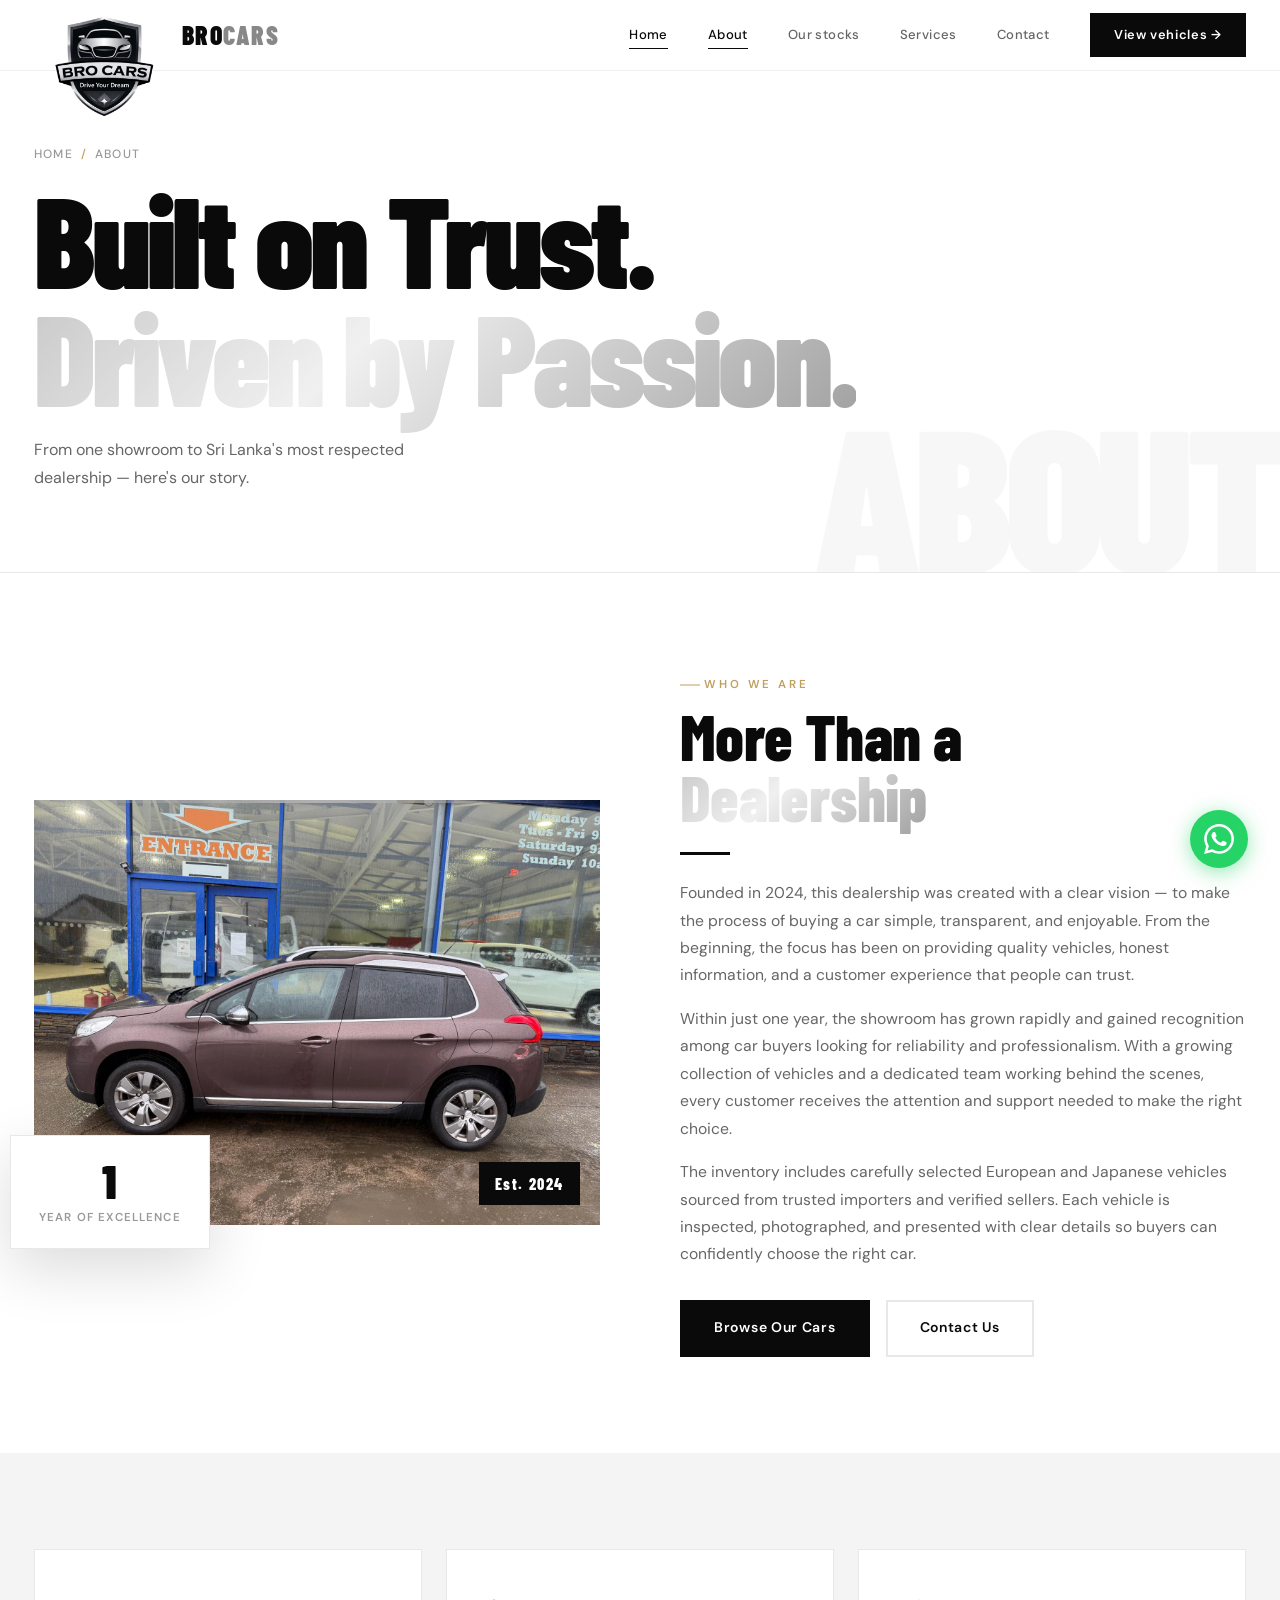
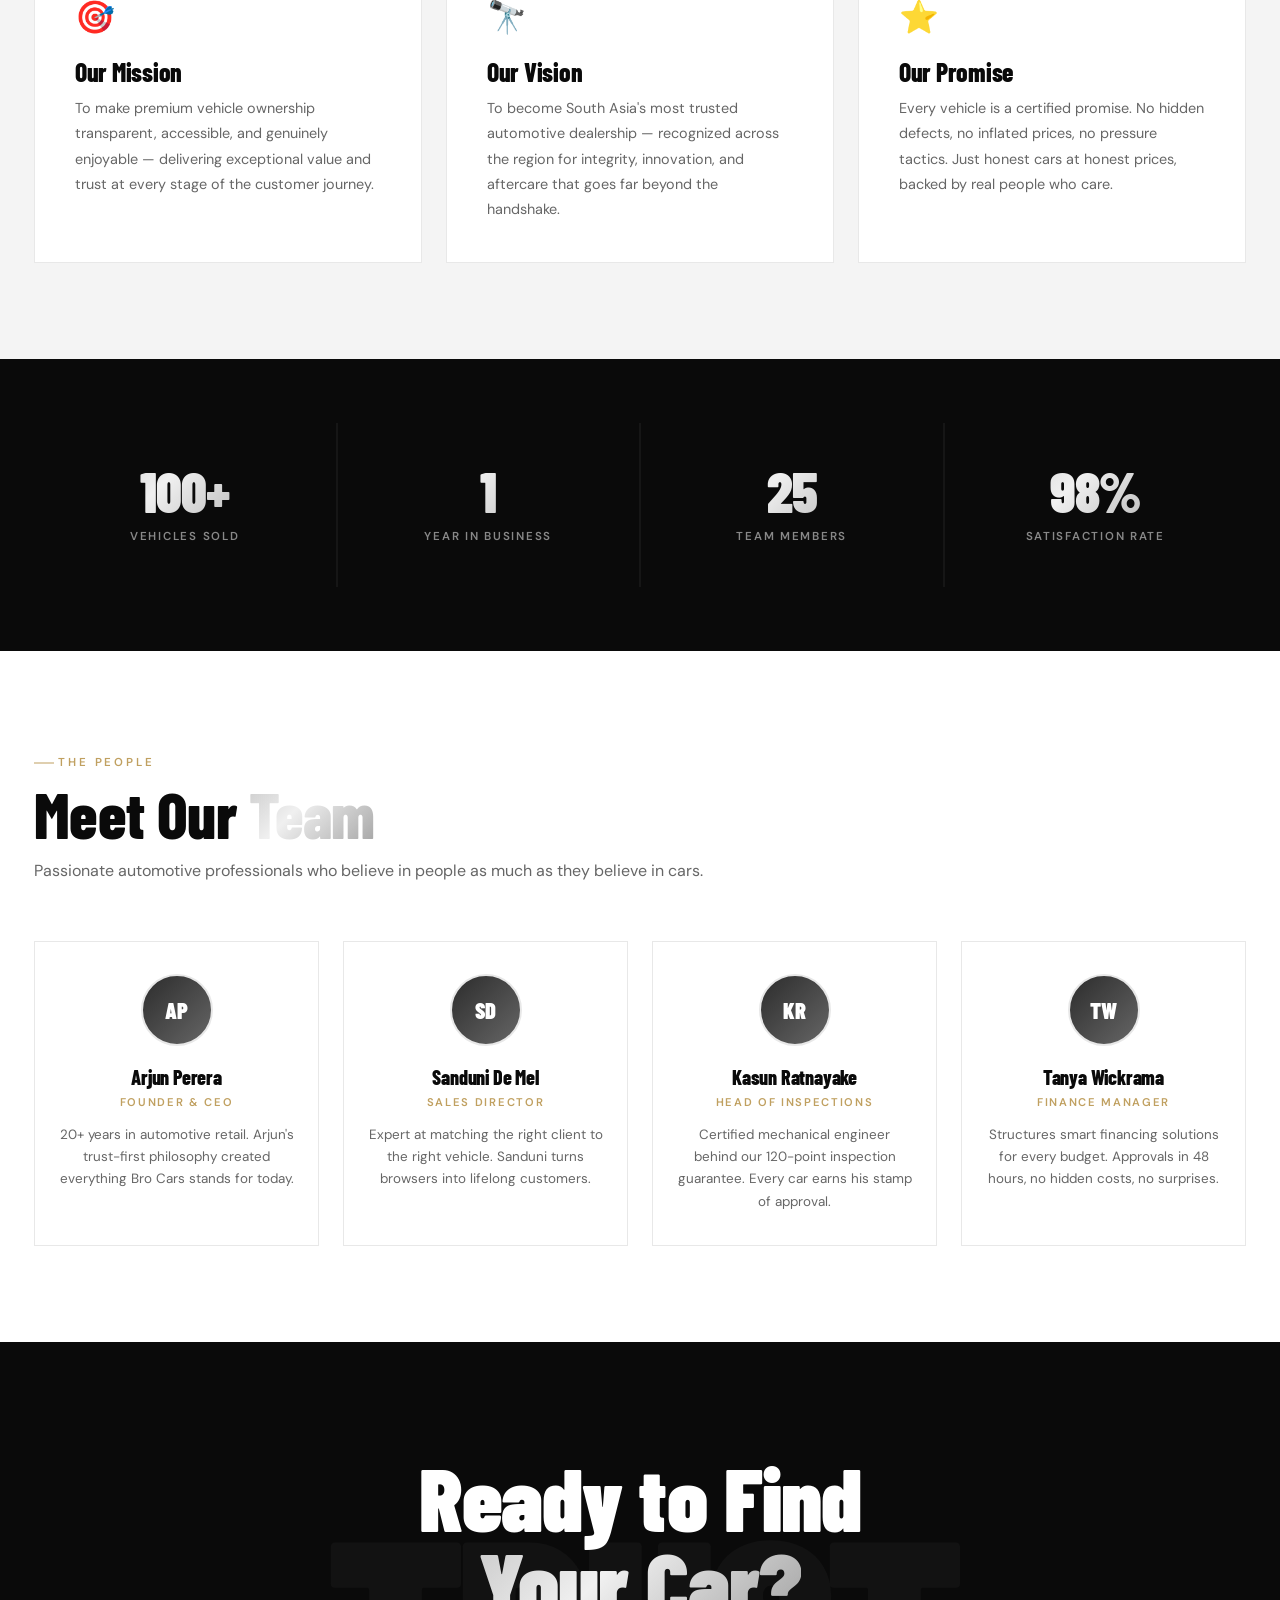
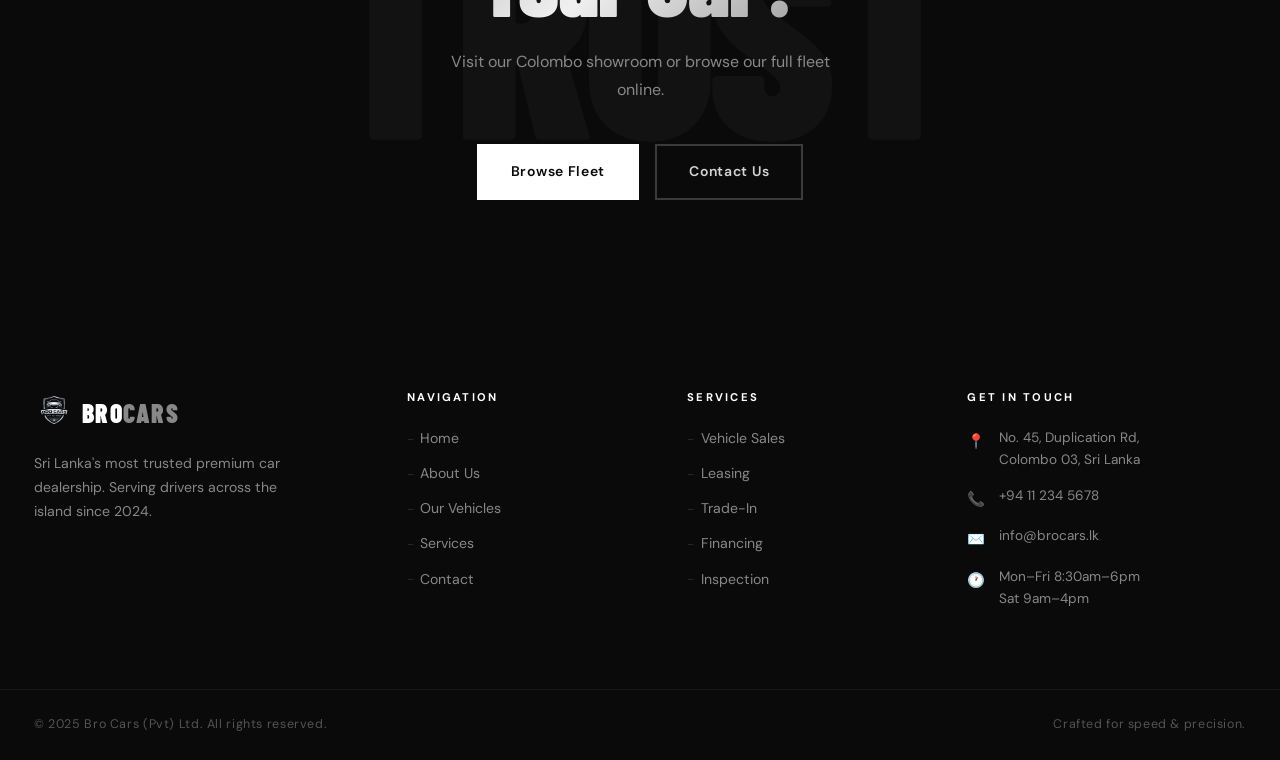
==== brocars/about.html @ c6e90026 "a1" ====
<!DOCTYPE html>
<html lang="en">
<head>
  <meta charset="UTF-8"/>
  <meta name="viewport" content="width=device-width, initial-scale=1.0"/>
  <meta name="description" content="About Bro Cars – Our story, mission, vision and the passionate team behind Sri Lanka's premier auto dealership."/>
  <title>About — Bro Cars</title>
  <link rel="preconnect" href="https://fonts.googleapis.com"/>
  <link rel="preconnect" href="https://fonts.gstatic.com" crossorigin/>
  <link href="https://fonts.googleapis.com/css2?family=Barlow+Condensed:wght@400;600;700;800;900&family=DM+Sans:wght@300;400;500;600&display=swap" rel="stylesheet"/>
  <link rel="stylesheet" href="style.css"/>
</head>
<body>

<!-- ═══ NAVBAR ═══ -->
<header class="navbar" id="navbar">
  <div class="nav-container">
    <a href="index.html" class="logo">
      <img src="logo.png" alt="Bro Cars" class="logo-img"/>
      <span class="logo-text">BRO<span class="logo-accent">CARS</span></span>
    </a>
    <nav class="nav-links" id="navLinks">
      <a href="index.html" class="nav-link active">Home</a>
      <a href="about.html" class="nav-link">About</a>
      <a href="cars.html" class="nav-link">Our stocks</a>
      <a href="services.html" class="nav-link">Services</a>
      <a href="contact.html" class="nav-link">Contact</a>
      <a href="cars.html" class="btn-nav">View vehicles →</a>
    </nav>
    <button class="hamburger" id="hamburger" aria-label="Menu">
      <span></span><span></span><span></span>
    </button>
  </div>
</header>

<!-- PAGE HERO -->
<section class="page-hero">
  <div class="page-hero-bg-text">ABOUT</div>
  <div class="container">
    <div class="page-hero-content">
      <div class="page-breadcrumb"><a href="index.html">Home</a> <span>/</span> About</div>
      <h1 class="page-hero-title">Built on Trust.<br/><span>Driven by Passion.</span></h1>
      <p class="page-hero-sub">From one showroom to Sri Lanka's most respected dealership — here's our story.</p>
    </div>
  </div>
</section>

<!-- STORY -->
<section class="section">
  <div class="container">
    <div class="about-grid">
      <div class="about-visual reveal">
        <div class="about-img-box">
          <div class="about-img-inner"><img src="images/aboutnew.jpeg"></div>
          <div class="about-img-tag">Est. 2024</div>
        </div>
        <div class="about-accent-box">
          <span class="about-accent-num">1</span>
          <span class="about-accent-label">Year of Excellence</span>
        </div>
      </div>

      <div class="about-text reveal">
        <div class="section-tag">Who We Are</div>
        <h2 class="section-title">More Than a<br/><span class="text-silver">Dealership</span></h2>
        <div class="divider-line"></div>

        <p>Founded in 2024, this dealership was created with a clear vision — to make the process of buying a car simple, transparent, and enjoyable. From the beginning, the focus has been on providing quality vehicles, honest information, and a customer experience that people can trust.</p>

        <p style="margin-top:1rem;">Within just one year, the showroom has grown rapidly and gained recognition among car buyers looking for reliability and professionalism. With a growing collection of vehicles and a dedicated team working behind the scenes, every customer receives the attention and support needed to make the right choice.</p>

        <p style="margin-top:1rem;">The inventory includes carefully selected European and Japanese vehicles sourced from trusted importers and verified sellers. Each vehicle is inspected, photographed, and presented with clear details so buyers can confidently choose the right car.</p>

        <div class="about-ctas" style="margin-top:2rem;">
          <a href="cars.html" class="btn-primary">Browse Our Cars</a>
          <a href="contact.html" class="btn-ghost">Contact Us</a>
        </div>
      </div>

    </div>
  </div>
</section>

<!-- MISSION VISION -->
<section class="section mv-section">
  <div class="container">
    <div class="mv-grid">
      <div class="mv-card reveal">
        <div class="mv-icon">🎯</div>
        <h3>Our Mission</h3>
        <p>To make premium vehicle ownership transparent, accessible, and genuinely enjoyable — delivering exceptional value and trust at every stage of the customer journey.</p>
      </div>
      <div class="mv-card reveal">
        <div class="mv-icon">🔭</div>
        <h3>Our Vision</h3>
        <p>To become South Asia's most trusted automotive dealership — recognized across the region for integrity, innovation, and aftercare that goes far beyond the handshake.</p>
      </div>
      <div class="mv-card reveal">
        <div class="mv-icon">⭐</div>
        <h3>Our Promise</h3>
        <p>Every vehicle is a certified promise. No hidden defects, no inflated prices, no pressure tactics. Just honest cars at honest prices, backed by real people who care.</p>
      </div>
    </div>
  </div>
</section>

<!-- STATS -->
<section class="stats-section">
  <div class="container">
    <div class="stats-grid">
      <div class="stat-item reveal">
        <div class="stat-num">100+</div>
        <div class="stat-label">Vehicles Sold</div>
      </div>
      <div class="stat-item reveal">
        <div class="stat-num">1</div>
        <div class="stat-label">Year in Business</div>
      </div>
      <div class="stat-item reveal">
        <div class="stat-num">25</div>
        <div class="stat-label">Team Members</div>
      </div>
      <div class="stat-item reveal">
        <div class="stat-num">98%</div>
        <div class="stat-label">Satisfaction Rate</div>
      </div>
    </div>
  </div>
</section>

<!-- TEAM -->
<section class="section">
  <div class="container">
    <div class="section-header">
      <div class="section-tag">The People</div>
      <h2 class="section-title">Meet Our <span class="text-silver">Team</span></h2>
      <p class="section-sub">Passionate automotive professionals who believe in people as much as they believe in cars.</p>
    </div>
    <div class="team-grid">
      <div class="team-card reveal">
        <div class="team-avatar">AP</div>
        <h3 class="team-name">Arjun Perera</h3>
        <div class="team-role">Founder & CEO</div>
        <p class="team-bio">20+ years in automotive retail. Arjun's trust-first philosophy created everything Bro Cars stands for today.</p>
      </div>
      <div class="team-card reveal">
        <div class="team-avatar">SD</div>
        <h3 class="team-name">Sanduni De Mel</h3>
        <div class="team-role">Sales Director</div>
        <p class="team-bio">Expert at matching the right client to the right vehicle. Sanduni turns browsers into lifelong customers.</p>
      </div>
      <div class="team-card reveal">
        <div class="team-avatar">KR</div>
        <h3 class="team-name">Kasun Ratnayake</h3>
        <div class="team-role">Head of Inspections</div>
        <p class="team-bio">Certified mechanical engineer behind our 120-point inspection guarantee. Every car earns his stamp of approval.</p>
      </div>
      <div class="team-card reveal">
        <div class="team-avatar">TW</div>
        <h3 class="team-name">Tanya Wickrama</h3>
        <div class="team-role">Finance Manager</div>
        <p class="team-bio">Structures smart financing solutions for every budget. Approvals in 48 hours, no hidden costs, no surprises.</p>
      </div>
    </div>
  </div>
</section>

<!-- CTA -->
<section class="cta-section">
  <div class="cta-bg-text">TRUST</div>
  <div class="container">
    <div class="cta-inner reveal">
      <h2 class="cta-title">Ready to Find<br/><span>Your Car?</span></h2>
      <p class="cta-sub">Visit our Colombo showroom or browse our full fleet online.</p>
      <div class="cta-btns">
        <a href="cars.html" class="btn-primary">Browse Fleet</a>
        <a href="contact.html" class="btn-ghost">Contact Us</a>
      </div>
    </div>
  </div>
</section>

<!-- ═══ FOOTER ═══ -->
<footer class="footer">
  <div class="footer-top">
    <div class="container">
      <div class="footer-grid">
        <div class="footer-brand">
          <a href="index.html" class="logo">
  <img src="logo.png" alt="Bro Cars" class="logo-img footer-logo">
  <span class="logo-text">BRO<span class="logo-accent">CARS</span></span>
</a>
          <p>Sri Lanka's most trusted premium car dealership. Serving drivers across the island since 2024.</p>
          
        </div>
        <div class="footer-col">
          <h4>Navigation</h4>
          <ul>
            <li><a href="index.html">Home</a></li>
            <li><a href="about.html">About Us</a></li>
            <li><a href="cars.html">Our Vehicles</a></li>
            <li><a href="services.html">Services</a></li>
            <li><a href="contact.html">Contact</a></li>
          </ul>
        </div>
        <div class="footer-col">
          <h4>Services</h4>
          <ul>
            <li><a href="services.html">Vehicle Sales</a></li>
            <li><a href="services.html">Leasing</a></li>
            <li><a href="services.html">Trade-In</a></li>
            <li><a href="services.html">Financing</a></li>
            <li><a href="services.html">Inspection</a></li>
          </ul>
        </div>
        <div class="footer-col footer-contact-col">
          <h4>Get In Touch</h4>
          <div class="footer-contact-item">
            <span class="fc-icon">📍</span>
            <span>No. 45, Duplication Rd,<br/>Colombo 03, Sri Lanka</span>
          </div>
          <div class="footer-contact-item">
            <span class="fc-icon">📞</span>
            <span>+94 11 234 5678</span>
          </div>
          <div class="footer-contact-item">
            <span class="fc-icon">✉️</span>
            <span>info@brocars.lk</span>
          </div>
          <div class="footer-contact-item">
            <span class="fc-icon">🕐</span>
            <span>Mon–Fri 8:30am–6pm<br/>Sat 9am–4pm</span>
          </div>
        </div>
      </div>
    </div>
  </div>
  <div class="footer-bottom">
    <div class="container">
      <span>© 2025 Bro Cars (Pvt) Ltd. All rights reserved.</span>
      <span>Crafted for speed &amp; precision.</span>
    </div>
  </div>
</footer>

<a href="https://wa.me/94778901234" class="whatsapp-float" target="_blank" title="Chat with us on WhatsApp">
  <svg viewBox="0 0 24 24" fill="currentColor"><path d="M17.472 14.382c-.297-.149-1.758-.867-2.03-.967-.273-.099-.471-.148-.67.15-.197.297-.767.966-.94 1.164-.173.199-.347.223-.644.075-.297-.15-1.255-.463-2.39-1.475-.883-.788-1.48-1.761-1.653-2.059-.173-.297-.018-.458.13-.606.134-.133.298-.347.446-.52.149-.174.198-.298.298-.497.099-.198.05-.371-.025-.52-.075-.149-.669-1.612-.916-2.207-.242-.579-.487-.5-.669-.51-.173-.008-.371-.01-.57-.01-.198 0-.52.074-.792.372-.272.297-1.04 1.016-1.04 2.479 0 1.462 1.065 2.875 1.213 3.074.149.198 2.096 3.2 5.077 4.487.709.306 1.262.489 1.694.625.712.227 1.36.195 1.871.118.571-.085 1.758-.719 2.006-1.413.248-.694.248-1.289.173-1.413-.074-.124-.272-.198-.57-.347m-5.421 7.403h-.004a9.87 9.87 0 01-5.031-1.378l-.361-.214-3.741.982.998-3.648-.235-.374a9.86 9.86 0 01-1.51-5.26c.001-5.45 4.436-9.884 9.888-9.884 2.64 0 5.122 1.03 6.988 2.898a9.825 9.825 0 012.893 6.994c-.003 5.45-4.437 9.884-9.885 9.884m8.413-18.297A11.815 11.815 0 0012.05 0C5.495 0 .16 5.335.157 11.892c0 2.096.547 4.142 1.588 5.945L.057 24l6.305-1.654a11.882 11.882 0 005.683 1.448h.005c6.554 0 11.89-5.335 11.893-11.893a11.821 11.821 0 00-3.48-8.413z"/></svg>
</a>
<script src="script.js"></script>
</body>
</html>
---- brocars/style.css ----
/* ============================================================
   BRO CARS — Complete Stylesheet
   Aesthetic: Editorial White / Metallic Precision
   Fonts: Barlow Condensed (display) + DM Sans (body)
   ============================================================ */

/* ── Google Fonts already loaded in HTML ── */

/* ═══ VARIABLES ═══ */
:root {
  --black: #0A0A0A;
  --ink: #1A1A1A;
  --dark: #2C2C2C;
  --mid: #666666;
  --muted: #999999;
  --light: #E8E8E8;
  --pale: #F4F4F4;
  --white: #FFFFFF;

  --silver: #B0B0B0;
  --silver-light: #D4D4D4;
  --silver-dark: #888888;
  --metallic: linear-gradient(135deg, #C8C8C8 0%, #F0F0F0 40%, #A0A0A0 100%);

  --accent: #C0A060;
  --accent-light: #D4B878;

  --neon: rgba(180, 180, 180, 0.6);

  --ff-display: 'Barlow Condensed', sans-serif;
  --ff-body: 'DM Sans', sans-serif;

  --ease: cubic-bezier(0.25, 0.46, 0.45, 0.94);
  --ease-out: cubic-bezier(0.16, 1, 0.3, 1);
  --t: 0.3s;
  --t-slow: 0.6s;

  --shadow-sm: 0 2px 8px rgba(0,0,0,0.08);
  --shadow-md: 0 8px 24px rgba(0,0,0,0.1);
  --shadow-lg: 0 20px 60px rgba(0,0,0,0.14);
  --shadow-xl: 0 40px 80px rgba(0,0,0,0.18);
}

/* ═══ RESET ═══ */
*, *::before, *::after { box-sizing: border-box; margin: 0; padding: 0; }
html { font-size: 16px; scroll-behavior: smooth; -webkit-font-smoothing: antialiased; }
body {
  background: var(--white);
  color: var(--ink);
  font-family: var(--ff-body);
  line-height: 1.7;
  overflow-x: hidden;
}
img { display: block; max-width: 100%; }
a { text-decoration: none; color: inherit; }
ul { list-style: none; }
button { font-family: var(--ff-body); cursor: pointer; }

/* ═══ SCROLLBAR ═══ */
::-webkit-scrollbar { width: 5px; }
::-webkit-scrollbar-track { background: var(--pale); }
::-webkit-scrollbar-thumb { background: var(--silver); border-radius: 3px; }

/* ═══ TYPOGRAPHY ═══ */
h1, h2, h3, h4 { font-family: var(--ff-display); line-height: 0.95; letter-spacing: -0.01em; color: var(--black); }
h1 { font-size: clamp(3.5rem, 9vw, 8rem); font-weight: 900; }
h2 { font-size: clamp(2.5rem, 5vw, 5rem); font-weight: 800; }
h3 { font-size: clamp(1.5rem, 3vw, 2.2rem); font-weight: 700; }
h4 { font-size: 1.2rem; font-weight: 700; }
p { color: var(--mid); font-size: 0.98rem; line-height: 1.75; }

.text-silver {
  background: var(--metallic);
  -webkit-background-clip: text;
  -webkit-text-fill-color: transparent;
  background-clip: text;
}

/* ═══ LAYOUT ═══ */
.container { max-width: 1260px; margin: 0 auto; padding: 0 1.5rem; }
.section { padding: 6rem 0; }
.section-header { margin-bottom: 3.5rem; }
.section-header.center { text-align: center; }
.section-header.center .section-sub { max-width: 560px; margin: 0 auto; }

.section-tag {
  display: inline-block;
  font-family: var(--ff-body);
  font-size: 0.72rem;
  font-weight: 600;
  letter-spacing: 0.25em;
  text-transform: uppercase;
  color: var(--accent);
  margin-bottom: 0.75rem;
  position: relative;
  padding-left: 1.5rem;
}
.section-tag::before {
  content: '';
  position: absolute; left: 0; top: 50%;
  width: 20px; height: 1px;
  background: var(--accent);
  transform: translateY(-50%);
}

.section-title { margin-bottom: 0.75rem; }
.section-sub { font-size: 1rem; color: var(--mid); margin-top: 0.5rem; }
.divider-line { width: 50px; height: 3px; background: var(--black); margin: 1.5rem 0; }

/* ═══ BUTTONS ═══ */
.btn-primary {
  display: inline-flex;
  align-items: center;
  gap: 0.5rem;
  padding: 0.9rem 2rem;
  background: var(--black);
  color: var(--white);
  font-family: var(--ff-body);
  font-size: 0.875rem;
  font-weight: 600;
  letter-spacing: 0.05em;
  border: 2px solid var(--black);
  transition: all var(--t) var(--ease);
  position: relative;
  overflow: hidden;
}
.btn-primary::before {
  content: '';
  position: absolute; inset: 0;
  background: linear-gradient(135deg, #C8C8C8, #888888);
  transform: translateX(-101%);
  transition: transform var(--t) var(--ease);
}
.btn-primary:hover { color: var(--black); border-color: var(--silver); }
.btn-primary:hover::before { transform: translateX(0); }
.btn-primary span, .btn-primary > * { position: relative; z-index: 1; }
.btn-primary:hover { box-shadow: 0 0 0 2px var(--silver-light), 0 8px 24px rgba(0,0,0,0.15); }

.btn-ghost {
  display: inline-flex;
  align-items: center;
  gap: 0.5rem;
  padding: 0.9rem 2rem;
  background: transparent;
  color: var(--black);
  font-family: var(--ff-body);
  font-size: 0.875rem;
  font-weight: 600;
  letter-spacing: 0.05em;
  border: 2px solid var(--light);
  transition: all var(--t) var(--ease);
}
.btn-ghost:hover {
  border-color: var(--black);
  background: var(--black);
  color: var(--white);
  box-shadow: var(--shadow-md);
}

.btn-nav {
  display: inline-flex;
  align-items: center;
  padding: 0.6rem 1.4rem;
  background: var(--black);
  color: var(--white);
  font-family: var(--ff-body);
  font-size: 0.8rem;
  font-weight: 600;
  letter-spacing: 0.05em;
  border: 2px solid var(--black);
  transition: all var(--t) var(--ease);
}
.btn-nav:hover {
  background: transparent;
  color: var(--black);
  box-shadow: 0 0 0 1px var(--silver-light);
}

.btn-card-primary {
  display: inline-flex;
  align-items: center;
  padding: 0.55rem 1.1rem;
  background: var(--black);
  color: var(--white);
  font-size: 0.78rem;
  font-weight: 600;
  letter-spacing: 0.03em;
  border: 1.5px solid var(--black);
  transition: all var(--t) var(--ease);
  flex: 1;
  justify-content: center;
}
.btn-card-primary:hover {
  background: var(--silver-dark);
  border-color: var(--silver-dark);
  box-shadow: 0 0 12px rgba(180,180,180,0.4);
}

.btn-card-ghost {
  display: inline-flex;
  align-items: center;
  padding: 0.55rem 1.1rem;
  background: transparent;
  color: var(--black);
  font-size: 0.78rem;
  font-weight: 600;
  letter-spacing: 0.03em;
  border: 1.5px solid var(--light);
  transition: all var(--t) var(--ease);
  flex: 1;
  justify-content: center;
}
.btn-card-ghost:hover {
  border-color: var(--black);
  background: var(--pale);
}

.btn-overlay {
  display: inline-flex;
  align-items: center;
  padding: 0.6rem 1.5rem;
  background: var(--white);
  color: var(--black);
  font-family: var(--ff-body);
  font-size: 0.78rem;
  font-weight: 700;
  letter-spacing: 0.05em;
  border: none;
  transition: all var(--t) var(--ease);
}
.btn-overlay:hover {
  background: var(--black);
  color: var(--white);
  box-shadow: 0 0 20px rgba(200,200,200,0.5);
}

/* ═══ REVEAL ANIMATIONS ═══ */
.reveal {
  opacity: 0;
  transform: translateY(28px);
  transition: opacity 0.65s var(--ease-out), transform 0.65s var(--ease-out);
}
.reveal.visible { opacity: 1; transform: translateY(0); }

/* ═══ NAVBAR ═══ */
.navbar {
  position: fixed; top: 0; left: 0; right: 0;
  z-index: 1000;
  background: rgba(255,255,255,0.94);
  backdrop-filter: blur(16px);
  border-bottom: 1px solid rgba(0,0,0,0.06);
  transition: all var(--t) var(--ease);
}
.navbar.scrolled {
  background: rgba(255,255,255,0.98);
  border-bottom-color: rgba(0,0,0,0.12);
  box-shadow: var(--shadow-sm);
}
.nav-container {
  max-width: 1260px;
  margin: 0 auto;
  padding: 0 1.5rem;
  height: 70px;
  display: flex;
  align-items: center;
  justify-content: space-between;
}
.logo {
  display: flex;
  align-items: center;
  gap: 0.5rem;
  font-family: var(--ff-display);
  font-size: 1.6rem;
  font-weight: 900;
  letter-spacing: 0.05em;
  color: var(--black);
}
.logo-img {
  margin-top: 30%;
  height: 140px;
  width: auto;
  max-width: 180px;
  object-fit: contain;
  display: block;
  image-rendering: -webkit-optimize-contrast;
  transition: opacity 0.2s ease;
}

/* Footer logo smaller */
.footer-logo {
  height: 40px;
  width: auto; /* keep aspect ratio */
  margin-top: 0; /* remove any extra margin from header */
}
.logo-icon { color: var(--silver-dark); font-size: 1.1rem; }

.logo-text { line-height: 1; }
.logo-accent { color: var(--silver-dark); }

.nav-links {
  display: flex;
  align-items: center;
  gap: 2.5rem;
}
.nav-link {
  font-family: var(--ff-body);
  font-size: 0.82rem;
  font-weight: 500;
  color: var(--mid);
  letter-spacing: 0.03em;
  position: relative;
  transition: color var(--t);
}
.nav-link::after {
  content: '';
  position: absolute;
  bottom: -3px; left: 0;
  width: 0; height: 1.5px;
  background: var(--black);
  transition: width var(--t) var(--ease);
}
.nav-link:hover, .nav-link.active { color: var(--black); }
.nav-link:hover::after, .nav-link.active::after { width: 100%; }

.hamburger {
  display: none;
  flex-direction: column;
  gap: 5px;
  background: none;
  border: none;
  padding: 5px;
  cursor: pointer;
}
.hamburger span {
  display: block;
  width: 22px; height: 1.5px;
  background: var(--black);
  transition: all var(--t) var(--ease);
}
.hamburger.open span:nth-child(1) { transform: translateY(6.5px) rotate(45deg); }
.hamburger.open span:nth-child(2) { opacity: 0; }
.hamburger.open span:nth-child(3) { transform: translateY(-6.5px) rotate(-45deg); }

/* ═══ HERO ═══ */
.hero {
  min-height: 100vh;
  background: var(--white);
  position: relative;
  display: flex;
  align-items: center;
  overflow: hidden;
  padding-top: 70px;
}
.hero-bg-text {
  position: absolute;
  bottom: -2rem; right: -1rem;
  font-family: var(--ff-display);
  font-size: clamp(8rem, 20vw, 22rem);
  font-weight: 900;
  color: rgba(0,0,0,0.035);
  line-height: 1;
  pointer-events: none;
  user-select: none;
  letter-spacing: -0.04em;
}
.hero-container {
  max-width: 1260px;
  margin: 0 auto;
  padding: 4rem 1.5rem 5rem;
  display: grid;
  grid-template-columns: 1.1fr 0.9fr;
  gap: 4rem;
  align-items: center;
  width: 100%;
}
.hero-badge {
  display: inline-flex;
  align-items: center;
  gap: 0.4rem;
  font-family: var(--ff-body);
  font-size: 0.75rem;
  font-weight: 600;
  letter-spacing: 0.2em;
  text-transform: uppercase;
  color: var(--accent);
  background: rgba(192, 160, 96, 0.08);
  border: 1px solid rgba(192,160,96,0.2);
  padding: 0.4rem 0.9rem;
  margin-bottom: 1.5rem;
  display: inline-block;
}
.hero-title {
  font-size: clamp(5rem, 11vw, 10rem);
  font-weight: 900;
  line-height: 0.9;
  letter-spacing: -0.03em;
  margin-bottom: 1.5rem;
  animation: fadeUp 0.8s var(--ease-out) both;
}
.hero-title-accent {
  background: var(--metallic);
  -webkit-background-clip: text;
  -webkit-text-fill-color: transparent;
  background-clip: text;
}
.hero-subtitle {
  font-size: 1.05rem;
  color: var(--mid);
  max-width: 420px;
  line-height: 1.75;
  margin-bottom: 2rem;
  animation: fadeUp 0.8s 0.1s var(--ease-out) both;
}
.hero-actions {
  display: flex;
  gap: 1rem;
  flex-wrap: wrap;
  animation: fadeUp 0.8s 0.2s var(--ease-out) both;
}
.hero-stats {
  display: flex;
  align-items: center;
  gap: 2rem;
  margin-top: 3rem;
  padding-top: 2rem;
  border-top: 1px solid var(--light);
  animation: fadeUp 0.8s 0.3s var(--ease-out) both;
}
.hero-stat { text-align: left; }
.hero-stat-num {
  display: block;
  font-family: var(--ff-display);
  font-size: 2.2rem;
  font-weight: 800;
  color: var(--black);
  line-height: 1;
  letter-spacing: -0.02em;
}
.hero-stat-label {
  display: block;
  font-size: 0.72rem;
  font-weight: 500;
  text-transform: uppercase;
  letter-spacing: 0.15em;
  color: var(--muted);
  margin-top: 0.2rem;
}
.hero-stat-divider { width: 1px; height: 36px; background: var(--light); }

/* Hero Visual */
.hero-visual {
  position: relative;
  animation: fadeIn 1s 0.2s var(--ease-out) both;
}
.hero-car-card {
  background: var(--pale);
  border: 1px solid var(--light);
  position: relative;
  overflow: hidden;
}
.hero-car-card::before {
  content: '';
  position: absolute; top: 0; left: 0; right: 0;
  height: 3px;
  background: linear-gradient(90deg, transparent, var(--silver), transparent);
}
.hero-car-img {
  aspect-ratio: 4/3;
  display: flex;
  align-items: center;
  justify-content: center;
  background: linear-gradient(135deg, #f0f0f0 0%, #e8e8e8 100%);
  position: relative;
  overflow: hidden;
}
.car-emoji-hero { font-size: 7rem; user-select: none; }
.hero-car-shine {
  position: absolute; inset: 0;
  background: linear-gradient(120deg, transparent 20%, rgba(255,255,255,0.4) 50%, transparent 80%);
  transform: translateX(-100%);
  animation: shine 3s 1s infinite;
}
@keyframes shine {
  0% { transform: translateX(-100%); }
  30%, 100% { transform: translateX(100%); }
}
.hero-car-info {
  padding: 1.25rem 1.5rem;
  display: flex;
  align-items: center;
  justify-content: space-between;
  border-top: 1px solid var(--light);
}
.hero-car-badge {
  font-size: 0.7rem;
  font-weight: 700;
  letter-spacing: 0.15em;
  text-transform: uppercase;
  color: var(--accent);
}
.hero-car-name {
  font-family: var(--ff-display);
  font-size: 1.1rem;
  font-weight: 700;
  color: var(--black);
}
.hero-car-price {
  font-family: var(--ff-display);
  font-size: 1.3rem;
  font-weight: 800;
  color: var(--black);
}
.hero-float-tag {
  position: absolute;
  background: var(--white);
  border: 1px solid var(--light);
  padding: 0.45rem 0.85rem;
  font-family: var(--ff-body);
  font-size: 0.72rem;
  font-weight: 600;
  color: var(--black);
  box-shadow: var(--shadow-md);
  letter-spacing: 0.03em;
}
.hero-float-1 { top: 1.5rem; left: -1.5rem; }
.hero-float-2 { bottom: 4rem; right: -1rem; }
.hero-scroll-hint {
  position: absolute;
  bottom: 2rem; left: 50%;
  transform: translateX(-50%);
  display: flex;
  flex-direction: column;
  align-items: center;
  gap: 0.5rem;
  font-family: var(--ff-body);
  font-size: 0.68rem;
  font-weight: 600;
  letter-spacing: 0.2em;
  text-transform: uppercase;
  color: var(--muted);
}
.scroll-line {
  width: 1px; height: 32px;
  background: var(--muted);
  animation: scrollPulse 2s infinite;
}
@keyframes scrollPulse {
  0%, 100% { opacity: 0.3; transform: scaleY(0.6); }
  50% { opacity: 1; transform: scaleY(1); }
}

/* ═══ MARQUEE STRIP ═══ */
.marquee-strip {
  background: var(--black);
  padding: 0.8rem 0;
  overflow: hidden;
  border-top: 1px solid rgba(255,255,255,0.05);
}
.marquee-track {
  display: flex;
  gap: 2rem;
  white-space: nowrap;
  animation: marquee 20s linear infinite;
  width: max-content;
}
.marquee-track span {
  font-family: var(--ff-display);
  font-size: 0.85rem;
  font-weight: 600;
  letter-spacing: 0.2em;
  text-transform: uppercase;
  color: var(--silver-dark);
}
.marquee-track span:nth-child(even) { color: rgba(255,255,255,0.15); font-size: 0.5rem; }
@keyframes marquee {
  from { transform: translateX(0); }
  to { transform: translateX(-50%); }
}

/* ═══ CAR CARDS ═══ */
.cars-grid {
  display: grid;
  grid-template-columns: repeat(3, 1fr);
  gap: 1.5rem;
}
.cars-grid-full {
  grid-template-columns: repeat(auto-fill, minmax(290px, 1fr));
}
.car-card {
  background: var(--white);
  border: 1px solid var(--light);
  transition: all var(--t) var(--ease);
  position: relative;
  overflow: hidden;
}
.car-card:hover {
  transform: translateY(-6px);
  border-color: var(--silver-light);
  box-shadow: var(--shadow-lg), 0 0 0 1px var(--silver-light);
}
.car-card::after {
  content: '';
  position: absolute; top: 0; left: 0; right: 0;
  height: 2px;
  background: linear-gradient(90deg, transparent, var(--silver), transparent);
  opacity: 0;
  transition: opacity var(--t);
}
.car-card:hover::after { opacity: 1; }
.car-img-box {
  position: relative;
  aspect-ratio: 16/10;
  background: var(--pale);
  overflow: hidden;
  display: flex;
  align-items: center;
  justify-content: center;
}
.car-img-inner {
  width: 100%; height: 100%;
  display: flex;
  align-items: center;
  justify-content: center;
  background: linear-gradient(135deg, #f5f5f5 0%, #ebebeb 100%);
  transition: transform 0.6s var(--ease);
}
.car-card:hover .car-img-inner { transform: scale(1.04); }
.car-emoji { font-size: 5rem; user-select: none; }
.car-overlay {
  position: absolute; inset: 0;
  background: rgba(10,10,10,0.55);
  display: flex;
  align-items: center;
  justify-content: center;
  opacity: 0;
  transition: opacity var(--t) var(--ease);
  backdrop-filter: blur(2px);
}
.car-card:hover .car-overlay { opacity: 1; }
.car-badge {
  position: absolute; top: 0.75rem; left: 0.75rem;
  background: var(--black);
  color: var(--white);
  font-family: var(--ff-body);
  font-size: 0.65rem;
  font-weight: 700;
  letter-spacing: 0.1em;
  text-transform: uppercase;
  padding: 0.25rem 0.6rem;
}
.new-badge { background: #1a6b3c; }
.eco-badge { background: #1a5b6b; }
.car-info { padding: 1.25rem; }
.car-meta {
  display: flex;
  align-items: center;
  gap: 0.5rem;
  margin-bottom: 0.4rem;
}
.car-year, .car-type {
  font-size: 0.7rem;
  font-weight: 600;
  letter-spacing: 0.1em;
  text-transform: uppercase;
  color: var(--muted);
}
.car-year::after { content: '·'; margin-left: 0.5rem; }
.car-name {
  font-family: var(--ff-display);
  font-size: 1.4rem;
  font-weight: 800;
  color: var(--black);
  letter-spacing: -0.01em;
  margin-bottom: 0.4rem;
  line-height: 1.1;
}
.car-desc { font-size: 0.85rem; color: var(--mid); line-height: 1.6; margin-bottom: 0.75rem; }
.car-specs-row {
  display: flex;
  flex-wrap: wrap;
  gap: 0.4rem;
  margin-bottom: 1rem;
}
.spec-tag {
  font-family: var(--ff-body);
  font-size: 0.68rem;
  font-weight: 600;
  letter-spacing: 0.05em;
  color: var(--dark);
  background: var(--pale);
  border: 1px solid var(--light);
  padding: 0.2rem 0.55rem;
}
.car-footer {
  display: flex;
  align-items: center;
  justify-content: space-between;
  gap: 0.75rem;
  flex-wrap: wrap;
  border-top: 1px solid var(--light);
  padding-top: 1rem;
}
.car-price {
  font-family: var(--ff-display);
  font-size: 1.3rem;
  font-weight: 800;
  color: var(--black);
  letter-spacing: -0.01em;
  white-space: nowrap;
}
.car-actions-row {
  display: flex;
  gap: 0.5rem;
  flex: 1;
  min-width: 180px;
}

.section-cta { text-align: center; margin-top: 3rem; }

/* ═══ WHY SECTION ═══ */
.why-section { background: var(--pale); }
.why-grid {
  display: grid;
  grid-template-columns: repeat(4, 1fr);
  gap: 1px;
  background: var(--light);
  border: 1px solid var(--light);
}
.why-card {
  background: var(--white);
  padding: 2.5rem 2rem;
  transition: background var(--t);
  position: relative;
}
.why-card:hover { background: var(--pale); }
.why-icon { font-size: 2rem; margin-bottom: 1.25rem; display: block; }
.why-card h3 {
  font-family: var(--ff-display);
  font-size: 1.4rem;
  font-weight: 800;
  color: var(--black);
  margin-bottom: 0.75rem;
  line-height: 1.1;
}
.why-card p { font-size: 0.88rem; line-height: 1.7; }

/* ═══ TESTIMONIALS ═══ */
.testi-section { background: var(--white); }
.testi-grid {
  display: grid;
  grid-template-columns: repeat(3, 1fr);
  gap: 1.5rem;
}
.testi-card {
  border: 1px solid var(--light);
  padding: 2.25rem;
  position: relative;
  transition: all var(--t) var(--ease);
}
.testi-card:hover {
  border-color: var(--silver-light);
  box-shadow: var(--shadow-md);
  transform: translateY(-4px);
}
.testi-card::before {
  content: '\201C';
  position: absolute;
  top: 0.5rem; left: 1.5rem;
  font-family: Georgia, serif;
  font-size: 5rem;
  color: rgba(0,0,0,0.05);
  line-height: 1;
}
.testi-stars {
  font-size: 0.8rem;
  color: var(--accent);
  letter-spacing: 0.1em;
  margin-bottom: 1rem;
}
.testi-text {
  font-size: 0.92rem;
  font-style: italic;
  line-height: 1.8;
  color: var(--dark);
  margin-bottom: 1.5rem;
}
.testi-author { display: flex; align-items: center; gap: 0.85rem; }
.testi-avatar {
  width: 40px; height: 40px;
  border-radius: 50%;
  background: linear-gradient(135deg, var(--dark), var(--mid));
  display: flex;
  align-items: center;
  justify-content: center;
  font-family: var(--ff-display);
  font-size: 0.85rem;
  font-weight: 800;
  color: var(--white);
  flex-shrink: 0;
}
.testi-name { font-size: 0.88rem; font-weight: 600; color: var(--black); }
.testi-role { font-size: 0.72rem; color: var(--muted); letter-spacing: 0.05em; margin-top: 0.1rem; }

/* ═══ CTA SECTION ═══ */
.cta-section {
  background: var(--black);
  padding: 7rem 0;
  position: relative;
  overflow: hidden;
}
.cta-bg-text {
  position: absolute;
  top: 50%; left: 50%;
  transform: translate(-50%, -50%);
  font-family: var(--ff-display);
  font-size: clamp(8rem, 22vw, 25rem);
  font-weight: 900;
  color: rgba(255,255,255,0.03);
  white-space: nowrap;
  letter-spacing: -0.04em;
  pointer-events: none;
  user-select: none;
}
.cta-inner { text-align: center; position: relative; z-index: 1; }
.cta-title {
  font-size: clamp(3rem, 7vw, 7rem);
  font-weight: 900;
  color: var(--white);
  line-height: 0.95;
  margin-bottom: 1.5rem;
}
.cta-title span {
  background: var(--metallic);
  -webkit-background-clip: text;
  -webkit-text-fill-color: transparent;
  background-clip: text;
}
.cta-sub { color: var(--silver-dark); font-size: 1rem; max-width: 420px; margin: 0 auto 2.5rem; }
.cta-btns { display: flex; gap: 1rem; justify-content: center; flex-wrap: wrap; }
.cta-section .btn-primary {
  background: var(--white);
  color: var(--black);
  border-color: var(--white);
}
.cta-section .btn-primary::before {
  background: linear-gradient(135deg, #C8C8C8, #888888);
}
.cta-section .btn-primary:hover { color: var(--black); }
.cta-section .btn-ghost {
  color: var(--silver-light);
  border-color: rgba(255,255,255,0.2);
}
.cta-section .btn-ghost:hover {
  background: var(--white);
  color: var(--black);
  border-color: var(--white);
}

/* ═══ PAGE HERO ═══ */
.page-hero {
  padding: 9rem 0 5rem;
  background: var(--white);
  position: relative;
  overflow: hidden;
  border-bottom: 1px solid var(--light);
}
.page-hero-bg-text {
  position: absolute;
  bottom: -1.5rem; right: 0;
  font-family: var(--ff-display);
  font-size: clamp(6rem, 16vw, 18rem);
  font-weight: 900;
  color: rgba(0,0,0,0.03);
  line-height: 1;
  pointer-events: none;
  letter-spacing: -0.04em;
}
.page-hero-content { position: relative; z-index: 1; }
.page-breadcrumb {
  display: flex;
  align-items: center;
  gap: 0.5rem;
  font-size: 0.75rem;
  font-weight: 500;
  letter-spacing: 0.1em;
  text-transform: uppercase;
  color: var(--muted);
  margin-bottom: 1rem;
}
.page-breadcrumb a { color: var(--muted); transition: color var(--t); }
.page-breadcrumb a:hover { color: var(--black); }
.page-breadcrumb span { color: var(--accent); }
.page-hero-title {
  font-size: clamp(4rem, 10vw, 9rem);
  font-weight: 900;
  line-height: 0.92;
  margin-bottom: 1.25rem;
  letter-spacing: -0.03em;
}
.page-hero-title span {
  background: var(--metallic);
  -webkit-background-clip: text;
  -webkit-text-fill-color: transparent;
  background-clip: text;
}
.page-hero-sub { font-size: 1rem; color: var(--mid); max-width: 440px; }

/* ═══ FILTER BAR ═══ */
.filter-bar {
  background: var(--pale);
  border-bottom: 1px solid var(--light);
  padding: 1rem 0;
}
.filter-inner {
  display: flex;
  align-items: center;
  gap: 1rem;
  flex-wrap: wrap;
}
.filter-label {
  font-size: 0.72rem;
  font-weight: 600;
  letter-spacing: 0.15em;
  text-transform: uppercase;
  color: var(--muted);
  flex-shrink: 0;
}
.filter-btns { display: flex; gap: 0.5rem; flex-wrap: wrap; }
.filter-btn {
  padding: 0.45rem 1.1rem;
  background: var(--white);
  color: var(--mid);
  border: 1px solid var(--light);
  font-family: var(--ff-body);
  font-size: 0.78rem;
  font-weight: 600;
  letter-spacing: 0.05em;
  cursor: pointer;
  transition: all var(--t) var(--ease);
}
.filter-btn:hover { border-color: var(--silver); color: var(--black); }
.filter-btn.active {
  background: var(--black);
  color: var(--white);
  border-color: var(--black);
}
.no-results {
  text-align: center;
  padding: 5rem 2rem;
}
.no-results-icon { font-size: 3rem; margin-bottom: 1rem; }
.no-results h3 { font-family: var(--ff-display); font-size: 1.8rem; color: var(--black); margin-bottom: 0.5rem; }
.no-results p { color: var(--mid); }
.no-results a { color: var(--black); text-decoration: underline; }

/* ═══ ABOUT PAGE ═══ */
.about-grid {
  display: grid;
  grid-template-columns: 1fr 1fr;
  gap: 5rem;
  align-items: center;
}
.about-visual { position: relative; }

.about-img-box::before {
  content: '';
  position: absolute; top: 0; left: 0; right: 0; height: 3px;
  background: linear-gradient(90deg, transparent, var(--silver), transparent);
}
.about-img-inner {
  font-size: 6rem;
  color: rgba(0,0,0,0.08);
  user-select: none;
}
.about-img-tag {
  position: absolute; bottom: 1.25rem; right: 1.25rem;
  background: var(--black);
  color: var(--white);
  font-family: var(--ff-display);
  font-size: 1rem;
  font-weight: 800;
  padding: 0.5rem 1rem;
  letter-spacing: 0.1em;
}
.about-accent-box {
  position: absolute;
  bottom: -1.5rem; left: -1.5rem;
  background: var(--white);
  border: 1px solid var(--light);
  padding: 1.25rem 1.75rem;
  box-shadow: var(--shadow-lg);
  display: flex;
  flex-direction: column;
  align-items: center;
}
.about-accent-num {
  font-family: var(--ff-display);
  font-size: 3rem;
  font-weight: 900;
  color: var(--black);
  line-height: 1;
}
.about-accent-label {
  font-size: 0.72rem;
  font-weight: 600;
  letter-spacing: 0.1em;
  text-transform: uppercase;
  color: var(--muted);
  margin-top: 0.3rem;
}
.about-text p { margin-bottom: 0; }
.about-ctas { display: flex; gap: 1rem; flex-wrap: wrap; }

/* Mission Vision */
.mv-section { background: var(--pale); }
.mv-grid {
  display: grid;
  grid-template-columns: repeat(3, 1fr);
  gap: 1.5rem;
}
.mv-card {
  background: var(--white);
  border: 1px solid var(--light);
  padding: 2.5rem;
  position: relative;
  transition: all var(--t) var(--ease);
}
.mv-card:hover {
  border-color: var(--silver-light);
  box-shadow: var(--shadow-md);
  transform: translateY(-4px);
}
.mv-card::before {
  content: '';
  position: absolute; top: 0; left: 0; bottom: 0;
  width: 3px;
  background: linear-gradient(180deg, var(--silver), transparent);
  opacity: 0;
  transition: opacity var(--t);
}
.mv-card:hover::before { opacity: 1; }
.mv-icon { font-size: 2rem; margin-bottom: 1rem; display: block; }
.mv-card h3 {
  font-family: var(--ff-display);
  font-size: 1.6rem;
  font-weight: 800;
  color: var(--black);
  margin-bottom: 0.75rem;
}
.mv-card p { font-size: 0.9rem; }

/* Stats */
.stats-section {
  background: var(--black);
  padding: 4rem 0;
}
.stats-grid {
  display: grid;
  grid-template-columns: repeat(4, 1fr);
  gap: 2px;
  background: rgba(255,255,255,0.05);
}
.stat-item {
  background: var(--black);
  padding: 2.5rem 2rem;
  text-align: center;
  transition: background var(--t);
}
.stat-item:hover { background: #141414; }
.stat-num {
  font-family: var(--ff-display);
  font-size: 3.5rem;
  font-weight: 900;
  color: var(--white);
  line-height: 1;
  letter-spacing: -0.02em;
  background: var(--metallic);
  -webkit-background-clip: text;
  -webkit-text-fill-color: transparent;
  background-clip: text;
}
.stat-label {
  font-size: 0.72rem;
  font-weight: 600;
  letter-spacing: 0.15em;
  text-transform: uppercase;
  color: var(--silver-dark);
  margin-top: 0.5rem;
}

/* Team */
.team-grid {
  display: grid;
  grid-template-columns: repeat(4, 1fr);
  gap: 1.5rem;
}
.team-card {
  border: 1px solid var(--light);
  padding: 2rem 1.5rem;
  text-align: center;
  transition: all var(--t) var(--ease);
}
.team-card:hover {
  border-color: var(--silver-light);
  box-shadow: var(--shadow-md);
  transform: translateY(-4px);
}
.team-avatar {
  width: 72px; height: 72px;
  border-radius: 50%;
  background: linear-gradient(135deg, var(--dark), var(--mid));
  display: flex;
  align-items: center;
  justify-content: center;
  font-family: var(--ff-display);
  font-size: 1.4rem;
  font-weight: 900;
  color: var(--white);
  margin: 0 auto 1.25rem;
  border: 2px solid var(--light);
}
.team-name {
  font-family: var(--ff-display);
  font-size: 1.25rem;
  font-weight: 800;
  color: var(--black);
  margin-bottom: 0.3rem;
  line-height: 1.1;
}
.team-role {
  font-size: 0.7rem;
  font-weight: 600;
  letter-spacing: 0.15em;
  text-transform: uppercase;
  color: var(--accent);
  margin-bottom: 0.75rem;
}
.team-bio { font-size: 0.84rem; color: var(--mid); line-height: 1.65; }

/* ═══ SERVICES PAGE ═══ */
.services-grid {
  display: grid;
  grid-template-columns: repeat(2, 1fr);
  gap: 1.5rem;
}
.service-card {
  border: 1px solid var(--light);
  padding: 3rem;
  display: flex;
  gap: 2rem;
  transition: all var(--t) var(--ease);
  position: relative;
  overflow: hidden;
}
.service-card::after {
  content: '';
  position: absolute; top: 0; left: 0; bottom: 0;
  width: 3px;
  background: linear-gradient(180deg, var(--silver-light), transparent);
  transform: scaleY(0);
  transition: transform var(--t) var(--ease);
  transform-origin: top;
}
.service-card:hover::after { transform: scaleY(1); }
.service-card:hover {
  border-color: var(--silver-light);
  box-shadow: var(--shadow-lg);
  transform: translateY(-4px);
}
.service-icon-wrap {
  width: 60px; height: 60px;
  background: var(--pale);
  border: 1px solid var(--light);
  display: flex;
  align-items: center;
  justify-content: center;
  font-size: 1.75rem;
  flex-shrink: 0;
  align-self: flex-start;
}
.service-body { flex: 1; }
.service-num {
  font-family: var(--ff-display);
  font-size: 0.7rem;
  font-weight: 800;
  letter-spacing: 0.25em;
  color: var(--silver-dark);
  margin-bottom: 0.5rem;
}
.service-title {
  font-family: var(--ff-display);
  font-size: 1.8rem;
  font-weight: 800;
  color: var(--black);
  line-height: 1.05;
  margin-bottom: 0.75rem;
}
.service-text { font-size: 0.88rem; line-height: 1.8; margin-bottom: 1.25rem; }
.service-list { list-style: none; display: flex; flex-direction: column; gap: 0.35rem; }
.service-list li { font-size: 0.82rem; font-weight: 500; color: var(--dark); }

/* Process */
.process-section { background: var(--pale); }
.process-grid {
  display: grid;
  grid-template-columns: repeat(4, 1fr);
  gap: 1px;
  background: var(--light);
}
.process-step {
  background: var(--white);
  padding: 2.5rem 2rem;
  position: relative;
  transition: background var(--t);
}
.process-step:hover { background: var(--pale); }
.process-num {
  font-family: var(--ff-display);
  font-size: 3.5rem;
  font-weight: 900;
  color: rgba(0,0,0,0.06);
  line-height: 1;
  margin-bottom: 0.75rem;
}
.process-step h4 {
  font-family: var(--ff-display);
  font-size: 1.3rem;
  font-weight: 800;
  color: var(--black);
  margin-bottom: 0.5rem;
}
.process-step p { font-size: 0.85rem; color: var(--mid); }
.process-arrow {
  position: absolute;
  top: 2.5rem; right: -0.6rem;
  font-size: 1.2rem;
  color: var(--silver-dark);
  z-index: 1;
}

/* ═══ CONTACT PAGE ═══ */
.contact-layout {
  display: grid;
  grid-template-columns: 1fr 1.5fr;
  gap: 4rem;
  align-items: start;
}
.contact-info-blocks { display: flex; flex-direction: column; gap: 0; margin-top: 2rem; }
.ci-block {
  display: flex;
  gap: 1rem;
  align-items: flex-start;
  padding: 1.25rem 0;
  border-bottom: 1px solid var(--light);
}
.ci-block:last-child { border-bottom: none; }
.ci-icon {
  width: 40px; height: 40px;
  background: var(--pale);
  border: 1px solid var(--light);
  display: flex;
  align-items: center;
  justify-content: center;
  font-size: 1.1rem;
  flex-shrink: 0;
}
.ci-label {
  font-size: 0.68rem;
  font-weight: 700;
  letter-spacing: 0.15em;
  text-transform: uppercase;
  color: var(--accent);
  margin-bottom: 0.25rem;
}
.ci-val { font-size: 0.9rem; color: var(--dark); line-height: 1.6; }
.response-guarantee {
  display: flex;
  gap: 0.85rem;
  align-items: flex-start;
  background: var(--pale);
  border: 1px solid var(--light);
  border-left: 3px solid var(--black);
  padding: 1.25rem 1.5rem;
  margin-top: 2rem;
}
.rg-icon { font-size: 1.5rem; flex-shrink: 0; }
.rg-title { font-size: 0.88rem; font-weight: 700; color: var(--black); margin-bottom: 0.25rem; }
.rg-sub { font-size: 0.8rem; color: var(--mid); }

.contact-form-panel {
  background: var(--pale);
  border: 1px solid var(--light);
  padding: 2.5rem;
}
.form-header { margin-bottom: 1.5rem; }
.form-title {
  font-family: var(--ff-display);
  font-size: 2rem;
  font-weight: 800;
  color: var(--black);
  line-height: 1;
}
.form-row { display: grid; grid-template-columns: 1fr 1fr; gap: 1rem; }
.form-group { margin-bottom: 1.25rem; }
.form-label {
  display: block;
  font-size: 0.72rem;
  font-weight: 700;
  letter-spacing: 0.12em;
  text-transform: uppercase;
  color: var(--mid);
  margin-bottom: 0.4rem;
}
.form-input {
  width: 100%;
  background: var(--white);
  border: 1.5px solid var(--light);
  color: var(--black);
  padding: 0.8rem 1rem;
  font-family: var(--ff-body);
  font-size: 0.9rem;
  outline: none;
  transition: all var(--t) var(--ease);
  appearance: none;
}
.form-input:focus { border-color: var(--black); background: var(--white); }
.form-input::placeholder { color: rgba(100,100,100,0.5); }
.form-textarea { resize: vertical; min-height: 130px; }
.form-err {
  display: none;
  font-size: 0.75rem;
  color: #c0392b;
  margin-top: 0.3rem;
}
.form-group.has-error .form-input { border-color: #c0392b; }
.form-group.has-error .form-err { display: block; }

.btn-submit {
  width: 100%;
  padding: 1rem;
  background: var(--black);
  color: var(--white);
  font-family: var(--ff-body);
  font-size: 0.9rem;
  font-weight: 700;
  letter-spacing: 0.08em;
  border: 2px solid var(--black);
  cursor: pointer;
  transition: all var(--t) var(--ease);
  position: relative;
  overflow: hidden;
}
.btn-submit::before {
  content: '';
  position: absolute; inset: 0;
  background: linear-gradient(135deg, var(--silver), var(--silver-dark));
  transform: translateX(-100%);
  transition: transform var(--t) var(--ease);
}
.btn-submit:hover::before { transform: translateX(0); }
.btn-submit:hover { color: var(--black); border-color: var(--silver); box-shadow: 0 0 0 2px var(--silver-light); }
.btn-submit-text, .btn-submit-loading { position: relative; z-index: 1; }

.form-success {
  text-align: center;
  padding: 3rem 2rem;
}
.form-success-icon { font-size: 3rem; margin-bottom: 1rem; }
.form-success h3 {
  font-family: var(--ff-display);
  font-size: 2.5rem;
  color: var(--black);
  margin-bottom: 0.75rem;
}
.form-success p { color: var(--mid); }

/* Map */
.map-section { padding: 3rem 0 6rem; }
.map-header { margin-bottom: 1.5rem; }
.map-title {
  font-family: var(--ff-display);
  font-size: 2rem;
  font-weight: 800;
  color: var(--black);
}
.map-wrap {
  height: 420px;
  border: 1px solid var(--light);
  overflow: hidden;
}
.map-wrap iframe { width: 100%; height: 100%; border: none; display: block; }

/* ═══ FOOTER ═══ */
.footer { background: var(--black); }
.footer-top { padding: 5rem 0; }
.footer-grid {
  display: grid;
  grid-template-columns: 1.4fr 1fr 1fr 1.2fr;
  gap: 3rem;
}
.footer-brand .logo { color: var(--white); margin-bottom: 1.25rem; display: flex; }
.footer-brand .logo-accent { color: var(--silver-dark); }
.footer-brand p { font-size: 0.88rem; color: var(--silver-dark); line-height: 1.7; max-width: 260px; margin-bottom: 1.5rem; }
.footer-socials { display: flex; gap: 0.5rem; }
.social-btn {
  width: 36px; height: 36px;
  border: 1px solid rgba(255,255,255,0.1);
  display: flex;
  align-items: center;
  justify-content: center;
  font-size: 0.75rem;
  font-weight: 700;
  color: var(--silver-dark);
  transition: all var(--t) var(--ease);
  text-transform: uppercase;
}
.social-btn:hover {
  border-color: var(--silver);
  color: var(--white);
  background: rgba(255,255,255,0.05);
}
.footer-col h4 {
  font-family: var(--ff-body);
  font-size: 0.7rem;
  font-weight: 700;
  letter-spacing: 0.2em;
  text-transform: uppercase;
  color: var(--white);
  margin-bottom: 1.5rem;
}
.footer-col ul { display: flex; flex-direction: column; gap: 0.7rem; }
.footer-col ul a {
  font-size: 0.88rem;
  color: var(--silver-dark);
  transition: color var(--t);
  display: flex;
  align-items: center;
  gap: 0.4rem;
}
.footer-col ul a:hover { color: var(--white); }
.footer-col ul a::before {
  content: '–';
  font-size: 0.7rem;
  color: rgba(255,255,255,0.15);
}
.footer-contact-col .footer-contact-item {
  display: flex;
  gap: 0.75rem;
  align-items: flex-start;
  margin-bottom: 0.9rem;
}
.footer-contact-col .footer-contact-item:last-child { margin-bottom: 0; }
.fc-icon {
  font-size: 0.9rem;
  margin-top: 0.1rem;
  flex-shrink: 0;
  width: 20px;
}
.footer-contact-col .footer-contact-item span:last-child {
  font-size: 0.85rem;
  color: var(--silver-dark);
  line-height: 1.6;
}
.footer-bottom {
  border-top: 1px solid rgba(255,255,255,0.06);
  padding: 1.5rem 0;
}
.footer-bottom .container {
  display: flex;
  align-items: center;
  justify-content: space-between;
}
.footer-bottom span {
  font-size: 0.78rem;
  color: rgba(255,255,255,0.3);
  letter-spacing: 0.05em;
}

/* ═══ KEYFRAMES ═══ */
@keyframes fadeUp {
  from { opacity: 0; transform: translateY(24px); }
  to { opacity: 1; transform: translateY(0); }
}
@keyframes fadeIn {
  from { opacity: 0; }
  to { opacity: 1; }
}

/* ═══ RESPONSIVE ═══ */
@media (max-width: 1100px) {
  .why-grid { grid-template-columns: repeat(2, 1fr); }
  .team-grid { grid-template-columns: repeat(2, 1fr); }
  .footer-grid { grid-template-columns: 1fr 1fr; gap: 2rem; }
  .stats-grid { grid-template-columns: repeat(2, 1fr); }
}

@media (max-width: 900px) {
  .hero-container { grid-template-columns: 1fr; gap: 3rem; padding-top: 2rem; }
  .hero-visual { order: -1; }
  .hero-float-1, .hero-float-2 { display: none; }
  .cars-grid { grid-template-columns: repeat(2, 1fr); }
  .about-grid { grid-template-columns: 1fr; }
  .about-accent-box { display: none; }
  .mv-grid { grid-template-columns: 1fr; }
  .testi-grid { grid-template-columns: 1fr; }
  .services-grid { grid-template-columns: 1fr; }
  .contact-layout { grid-template-columns: 1fr; }
  .process-grid { grid-template-columns: repeat(2, 1fr); }
  .process-arrow { display: none !important; }

  .nav-links {
    display: none;
    position: fixed;
    top: 70px; left: 0; right: 0;
    background: rgba(255,255,255,0.98);
    backdrop-filter: blur(20px);
    flex-direction: column;
    gap: 0;
    padding: 1rem 0 2rem;
    border-bottom: 1px solid var(--light);
    box-shadow: var(--shadow-md);
  }
  .nav-links.open { display: flex; }
  .nav-link {
    padding: 0.8rem 1.5rem;
    width: 100%;
    font-size: 0.9rem;
    border-bottom: 1px solid var(--pale);
  }
  .nav-link::after { display: none; }
  .btn-nav { margin: 0.75rem 1.5rem 0; align-self: flex-start; }
  .hamburger { display: flex; }
}

@media (max-width: 640px) {
  .section { padding: 4rem 0; }
  .cars-grid { grid-template-columns: 1fr; }
  .cars-grid-full { grid-template-columns: 1fr; }
  .team-grid { grid-template-columns: 1fr 1fr; }
  .service-card { flex-direction: column; gap: 1rem; padding: 2rem; }
  .why-grid { grid-template-columns: 1fr; }
  .form-row { grid-template-columns: 1fr; }
  .footer-grid { grid-template-columns: 1fr; }
  .footer-bottom .container { flex-direction: column; gap: 0.5rem; text-align: center; }
  .hero-stats { gap: 1rem; flex-wrap: wrap; }
  .stats-grid { grid-template-columns: repeat(2, 1fr); }
  .process-grid { grid-template-columns: 1fr; }
  .cta-btns { flex-direction: column; align-items: center; }
  .hero-actions { flex-direction: column; }
  .hero-actions .btn-primary, .hero-actions .btn-ghost { width: 100%; justify-content: center; }
}

@media (max-width: 400px) {
  .team-grid { grid-template-columns: 1fr; }
}

/* ── WHATSAPP FLOAT BUTTON ── */
.whatsapp-float {
  position: fixed;
  bottom: 2rem; right: 2rem;
  width: 58px; height: 58px;
  background: #25D366;
  color: white;
  border-radius: 50%;
  display: flex; align-items: center; justify-content: center;
  box-shadow: 0 4px 20px rgba(37,211,102,0.5);
  z-index: 8000;
  transition: transform 0.25s, box-shadow 0.25s;
  text-decoration: none;
}
.whatsapp-float:hover {
  transform: scale(1.1);
  box-shadow: 0 6px 28px rgba(37,211,102,0.7);
}
.whatsapp-float svg { width: 30px; height: 30px; }
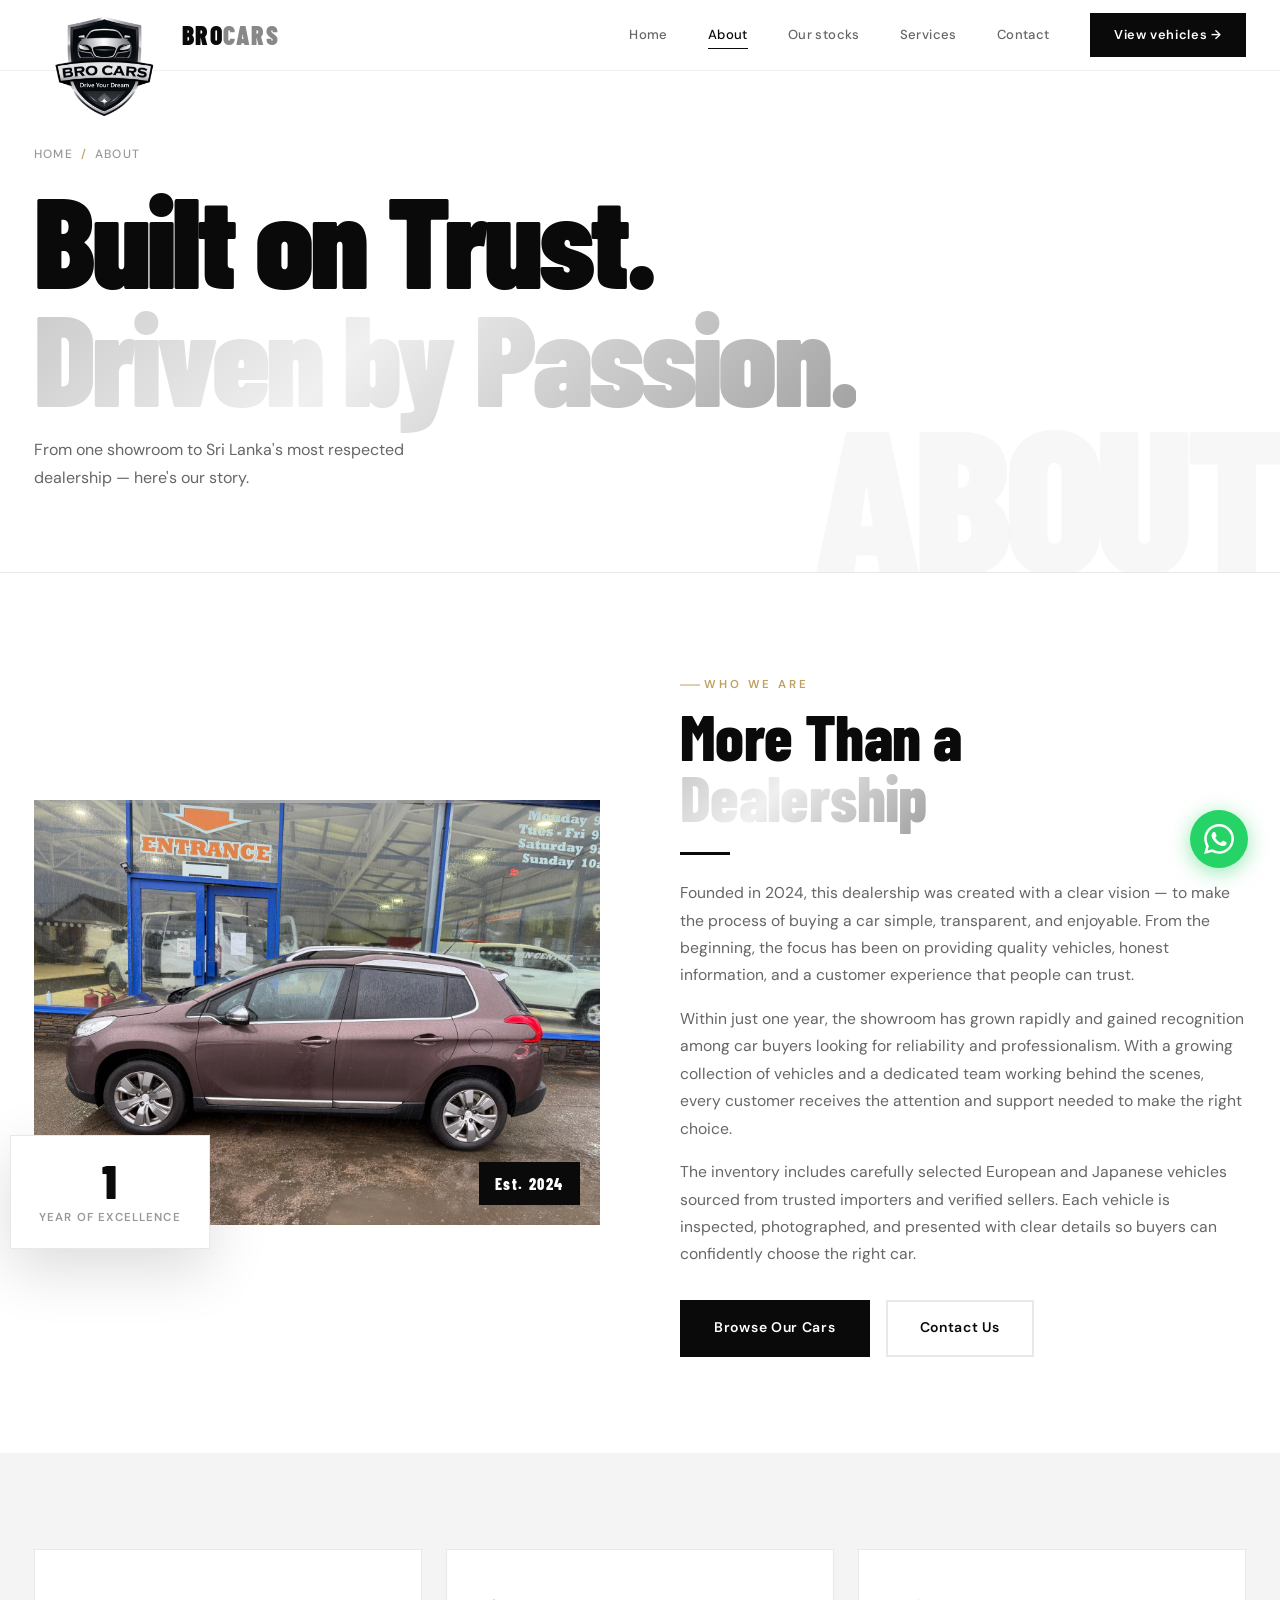
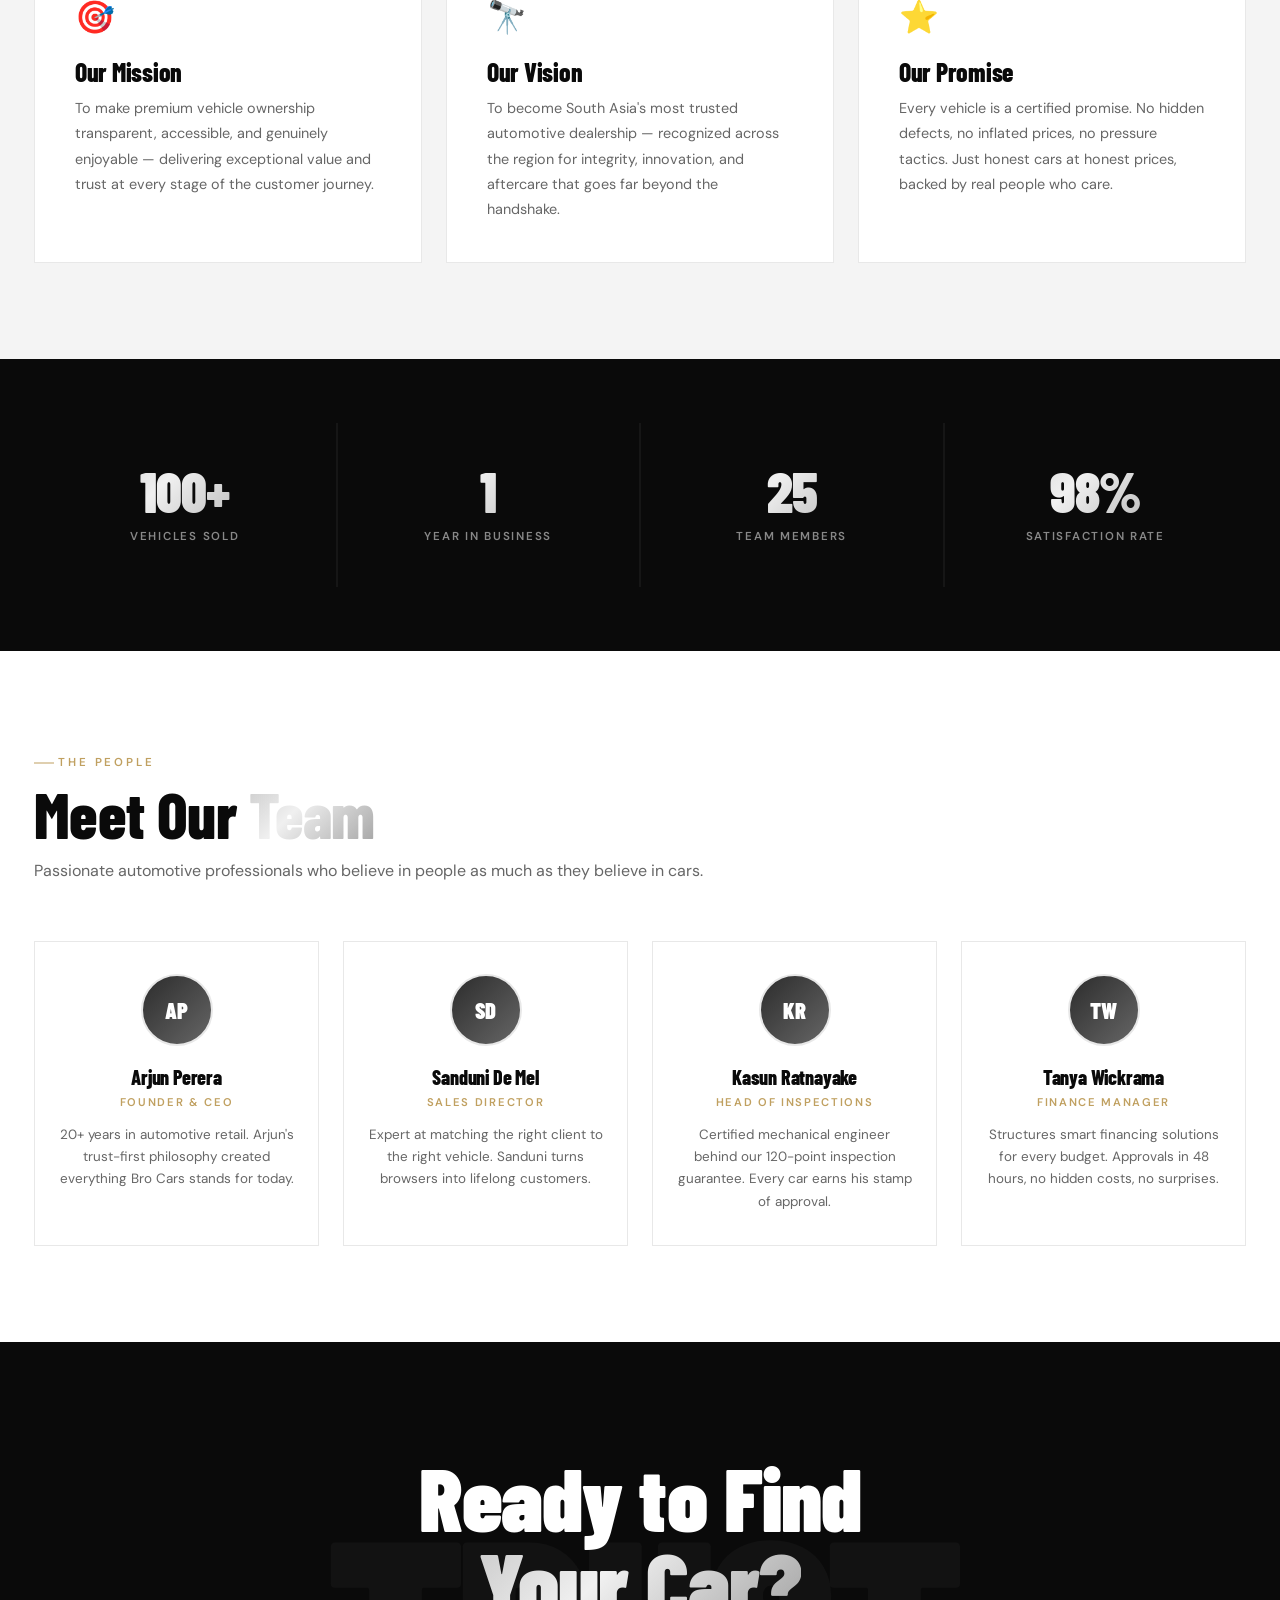
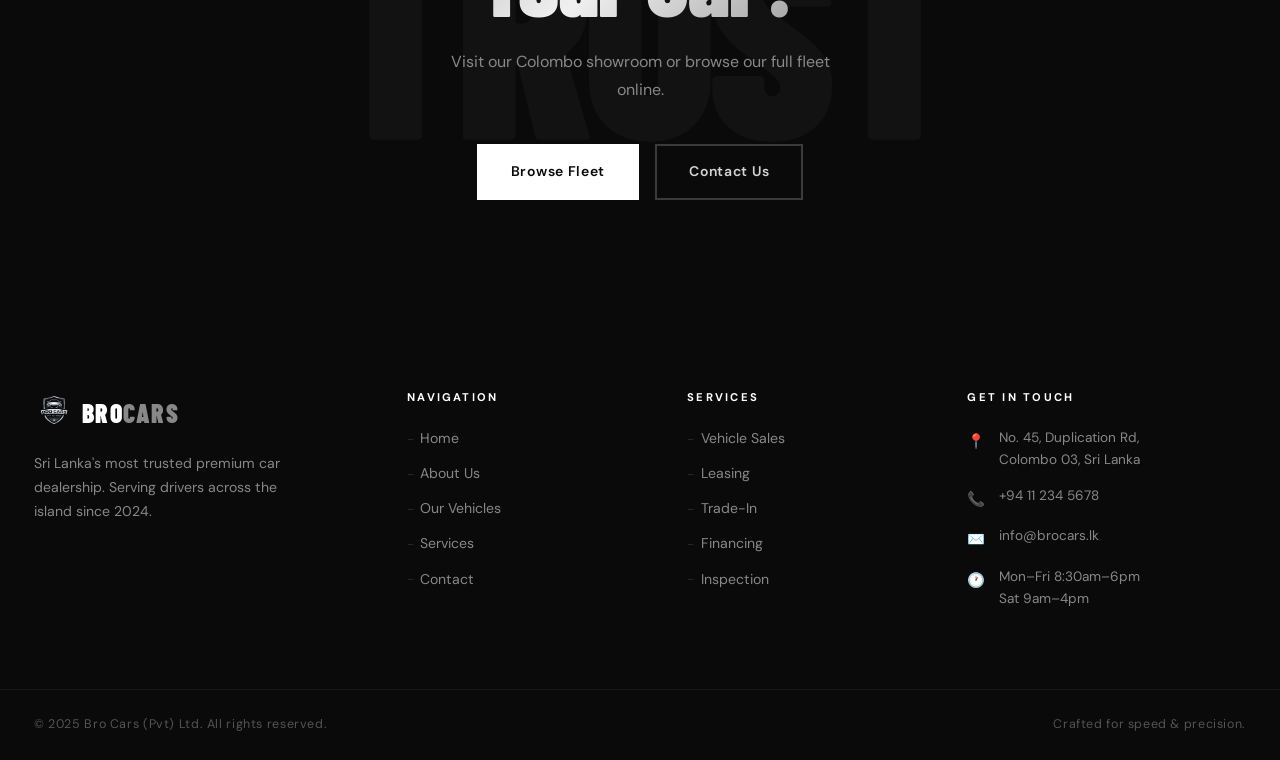
==== commit 5627765b: "a" ====
--- a/brocars/about.html
+++ b/brocars/about.html
@@ -20,7 +20,7 @@
       <span class="logo-text">BRO<span class="logo-accent">CARS</span></span>
     </a>
     <nav class="nav-links" id="navLinks">
-      <a href="index.html" class="nav-link active">Home</a>
+      <a href="index.html" class="nav-link ">Home</a>
       <a href="about.html" class="nav-link">About</a>
       <a href="cars.html" class="nav-link">Our stocks</a>
       <a href="services.html" class="nav-link">Services</a>
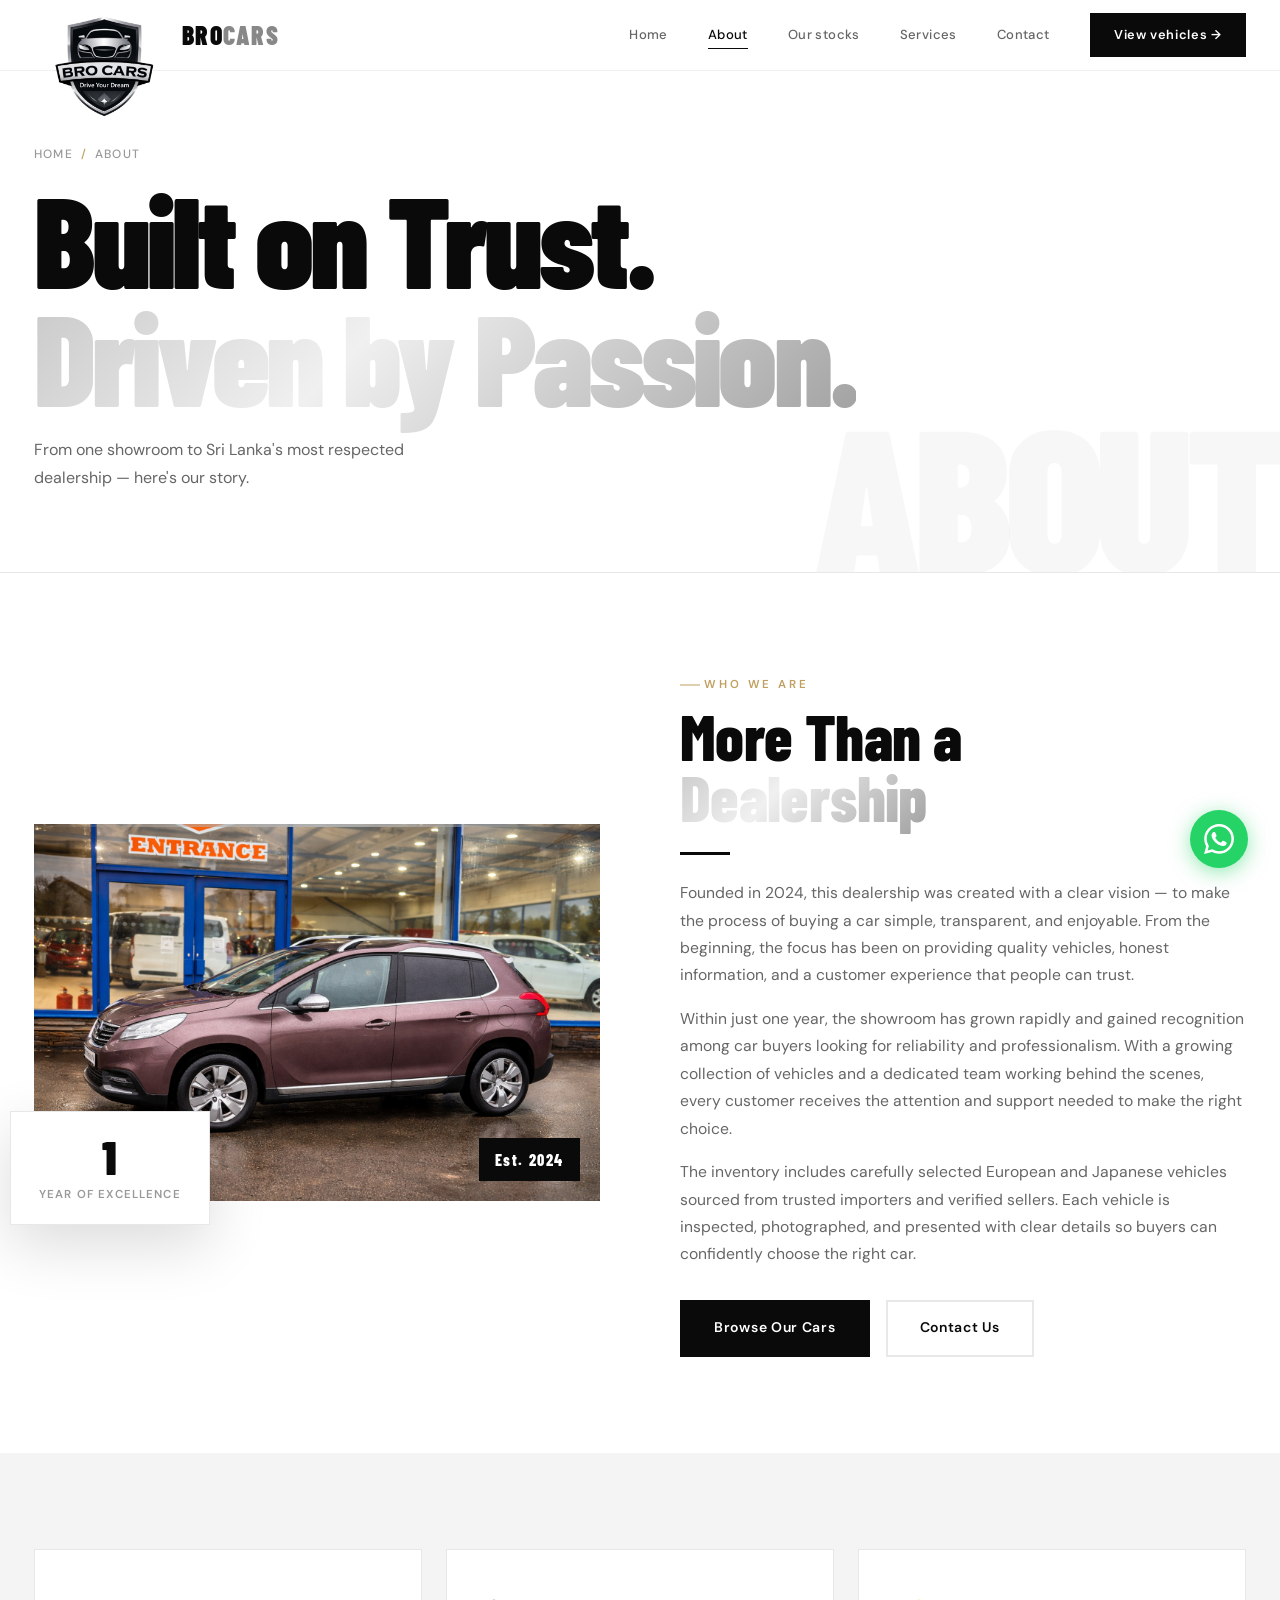
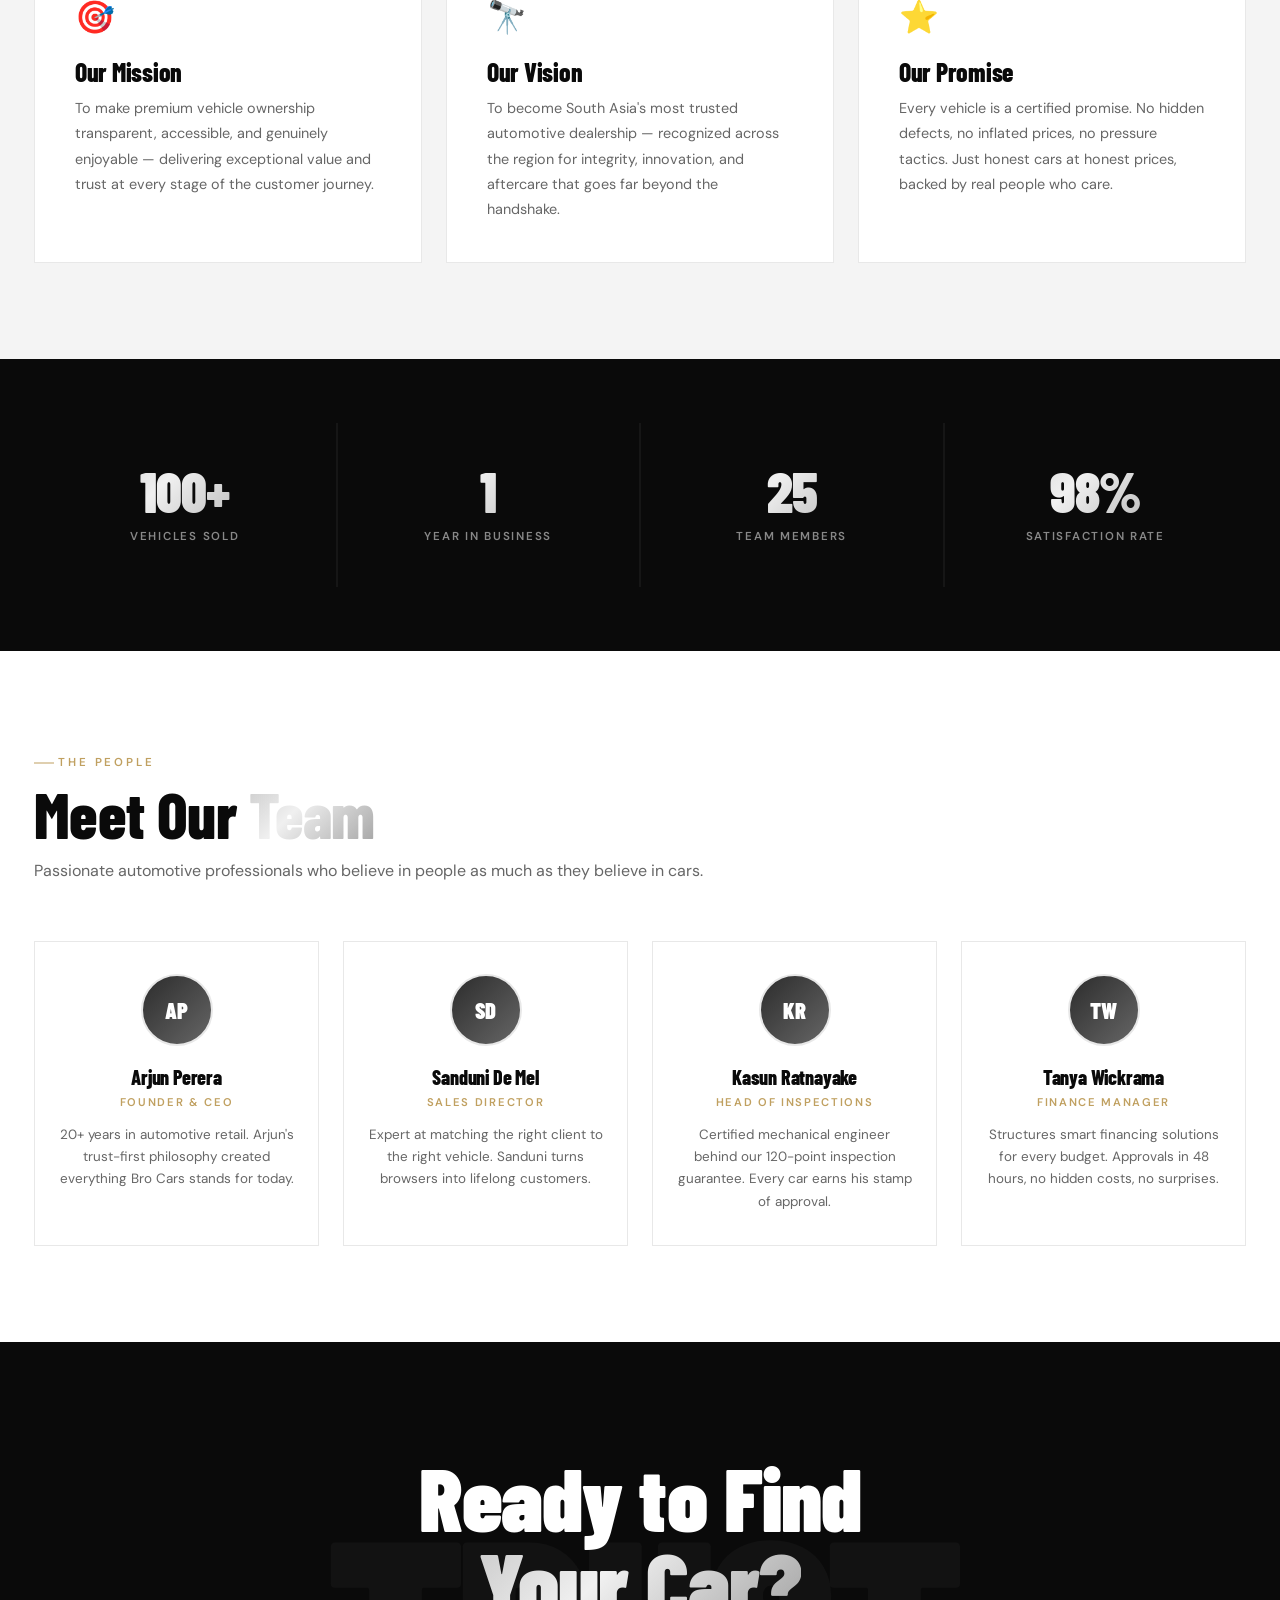
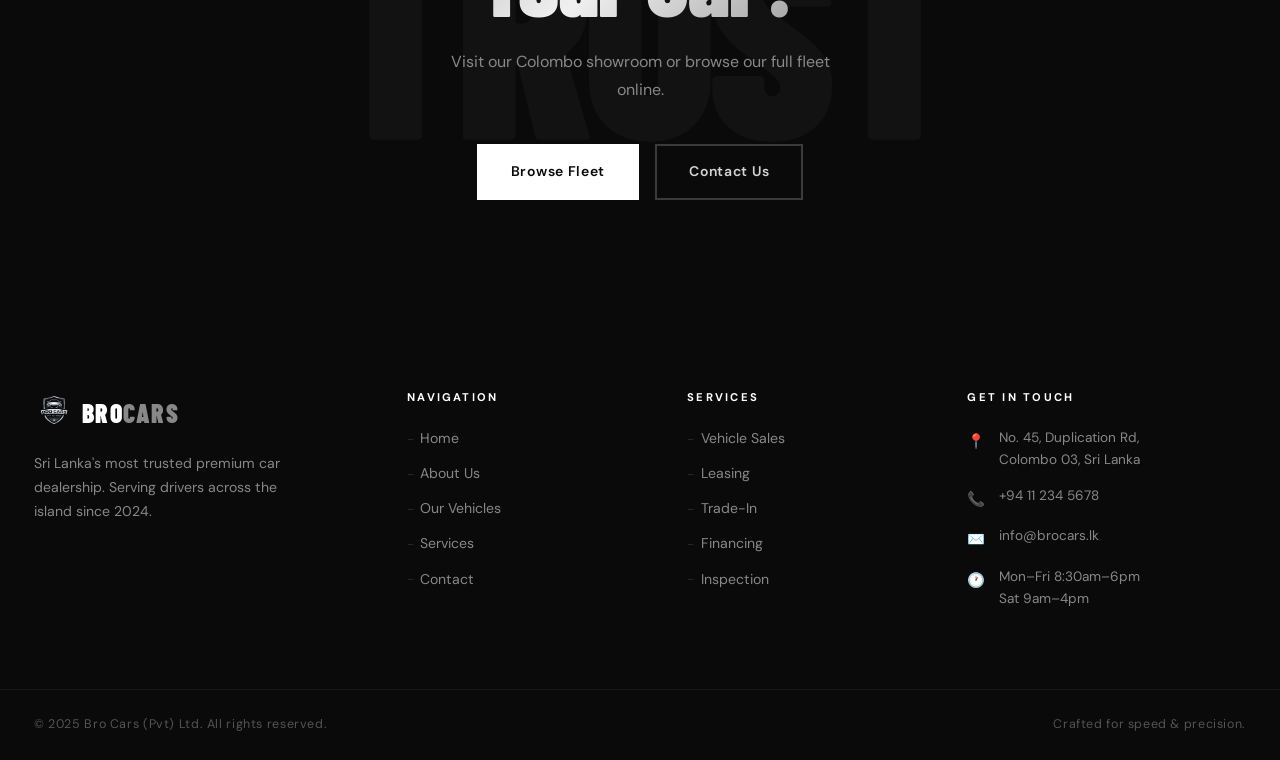
==== commit e8183f49: "abc" ====
--- a/brocars/about.html
+++ b/brocars/about.html
@@ -51,7 +51,7 @@
     <div class="about-grid">
       <div class="about-visual reveal">
         <div class="about-img-box">
-          <div class="about-img-inner"><img src="images/aboutnew.jpeg"></div>
+          <div class="about-img-inner"><img src="images/about2.png"></div>
           <div class="about-img-tag">Est. 2024</div>
         </div>
         <div class="about-accent-box">
--- a/brocars/style.css
+++ b/brocars/style.css
@@ -351,6 +351,8 @@
   overflow: hidden;
   padding-top: 70px;
 }
+
+
 .hero-bg-text {
   position: absolute;
   bottom: -2rem; right: -1rem;
@@ -465,7 +467,7 @@
   background: linear-gradient(90deg, transparent, var(--silver), transparent);
 }
 .hero-car-img {
-  aspect-ratio: 4/3;
+  
   display: flex;
   align-items: center;
   justify-content: center;
@@ -648,6 +650,50 @@
   text-transform: uppercase;
   padding: 0.25rem 0.6rem;
 }
+/* Coming Soon Card */
+.coming-soon {
+  position: relative;
+}
+
+/* Blur the vehicle image */
+.coming-soon img {
+  filter: blur(3px) brightness(0.7);
+}
+
+/* Dark overlay */
+.coming-soon .car-img-box::after {
+  content: "";
+  position: absolute;
+  inset: 0;
+  background: rgba(0,0,0,0.35);
+}
+
+/* Coming Soon text highlight */
+.coming-soon .car-badge {
+  background: #ff3b30;
+  color: #fff;
+  font-weight: 700;
+  letter-spacing: 1px;
+}
+
+/* Disable buttons */
+.coming-soon button {
+  display: none;
+}
+
+/* Center big Coming Soon text */
+.coming-soon::before {
+  content: "COMING SOON";
+  position: absolute;
+  top: 45%;
+  left: 50%;
+  transform: translate(-50%, -50%);
+  color: white;
+  font-size: 20px;
+  font-weight: 700;
+  letter-spacing: 2px;
+  z-index: 5;
+}
 .new-badge { background: #1a6b3c; }
 .eco-badge { background: #1a5b6b; }
 .car-info { padding: 1.25rem; }
@@ -691,6 +737,7 @@
   border: 1px solid var(--light);
   padding: 0.2rem 0.55rem;
 }
+
 .car-footer {
   display: flex;
   align-items: center;
@@ -1389,6 +1436,7 @@
   overflow: hidden;
 }
 .map-wrap iframe { width: 100%; height: 100%; border: none; display: block; }
+
 
 /* ═══ FOOTER ═══ */
 .footer { background: var(--black); }
@@ -1540,7 +1588,7 @@
   .service-card { flex-direction: column; gap: 1rem; padding: 2rem; }
   .why-grid { grid-template-columns: 1fr; }
   .form-row { grid-template-columns: 1fr; }
-  .footer-grid { grid-template-columns: 1fr; }
+  .footer-grid { grid-template-columns: 1fr 1fr; }
   .footer-bottom .container { flex-direction: column; gap: 0.5rem; text-align: center; }
   .hero-stats { gap: 1rem; flex-wrap: wrap; }
   .stats-grid { grid-template-columns: repeat(2, 1fr); }
@@ -1553,7 +1601,6 @@
 @media (max-width: 400px) {
   .team-grid { grid-template-columns: 1fr; }
 }
-
 /* ── WHATSAPP FLOAT BUTTON ── */
 .whatsapp-float {
   position: fixed;
